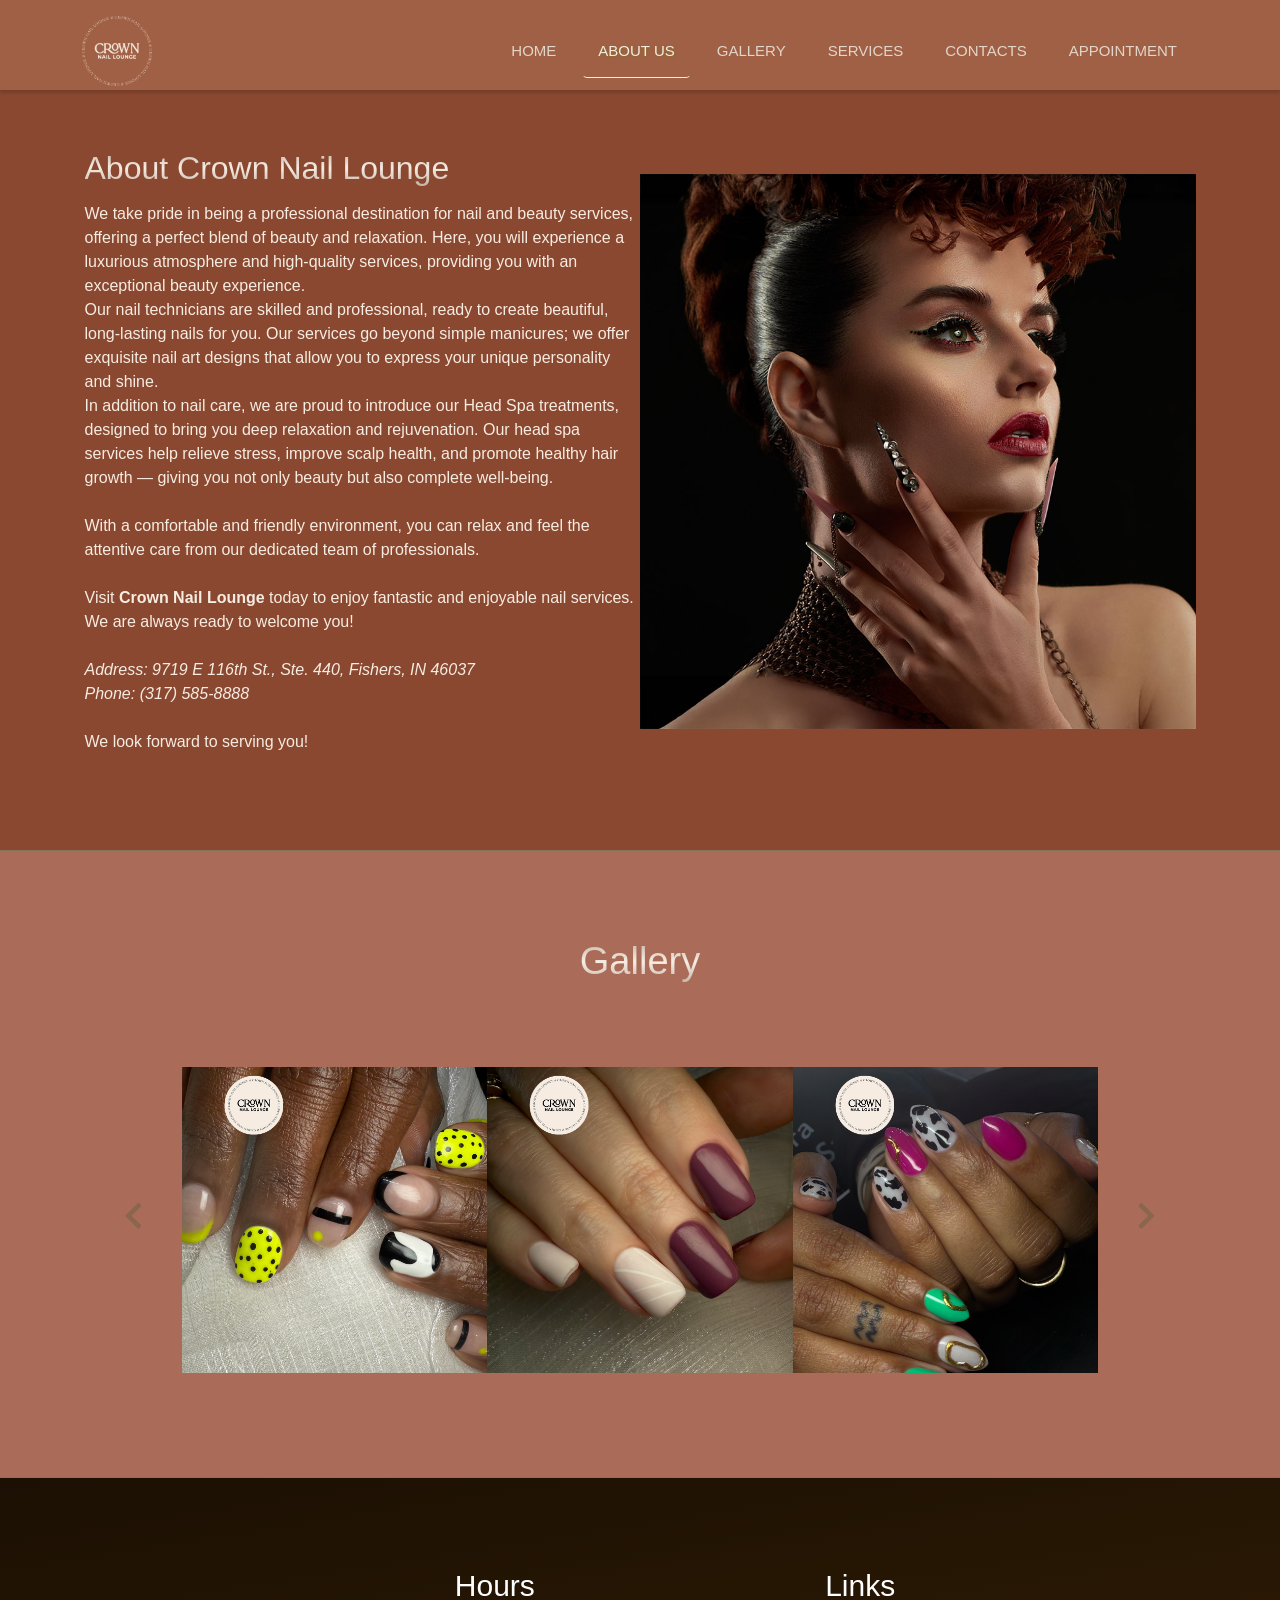
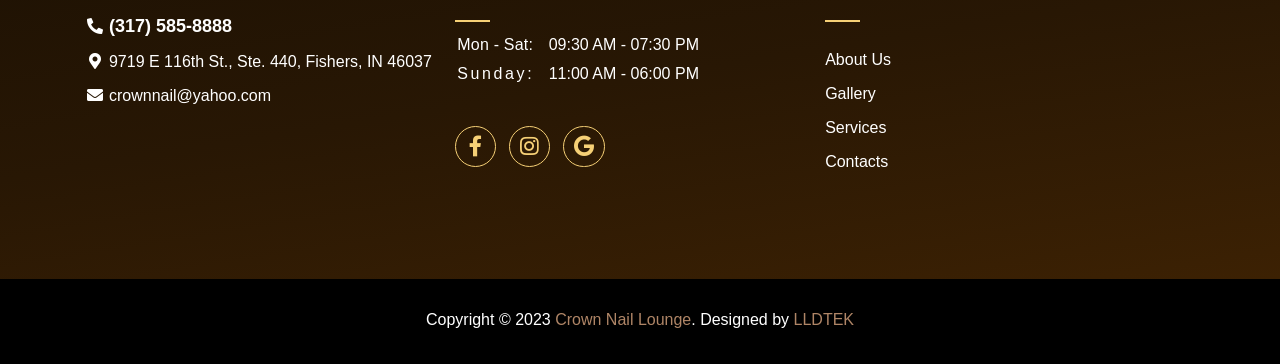
==== about.html @ 1645d9bb "A-01" ====
<!DOCTYPE html>
<html lang="en">

<head>
    <title>About Us | Crown Nail Lounge</title>
    <meta charset="utf-8">
    <meta name="viewport" content="width=device-width, initial-scale=1">

     <link rel="icon" href="images/avalon-nails-head-spa-favicon.svg">
    <link rel="shortcut icon" type="image/x-icon" href="images/avalon-nails-head-spa-favicon.svg">

    <link rel="stylesheet" href="css/bootstrap.min.css">
    
    <link rel="stylesheet" href="css/templatemo-black.css">
    <link rel="stylesheet" href="css/slider_fullbanner.css">
    
    

    <link rel="stylesheet" href="css/owl-carousel.css">
    <link rel="stylesheet" href="css/custom.css">

    <!-- Font  -->
    <link rel="stylesheet" href="css/font-roboto.css">
    <link rel="stylesheet" href="css/font-galada.css">

    <!-- Load fonts style after rendering the layout styles -->
    <link rel="stylesheet" href="css/fontawesome.min.css">
    
	<link rel="preconnect" href="https://fonts.googleapis.com">
	<link rel="preconnect" href="https://fonts.gstatic.com" crossorigin>
	<link href="https://fonts.googleapis.com/css2?family=Montserrat:wght@300;400;500;700&display=swap" rel="stylesheet">
	
	<!-- <link rel="stylesheet" th:href="@{${template + '/css/ninja-slider.css'}}"> -->
	
	<style>
		.navbar{
		    background: #a06045 !important;
		    display: inline-block;
		    vertical-align: middle;
		    content: "";
		    background-repeat: no-repeat;
		    background-position: center;
		    background-size: cover;
		    
		    /* box-shadow: none !important; */
		}
		/* .background-black{
			background-image: url(images/bg-black-02.jpg) !important;
		    background-repeat: repeat  !important;
		    background-position: center;
		    /* background-size: cover; */
		    /* border-top: 1px solid #333; */
		    /* padding: 100px 0; 
		} */
		.navbar.scroll {
		    /* background-image: url(images/menu-bar-bg.jpg) !important; */
		    background: linear-gradient(to right, #a06045, #a06045)  !important;
		    background-repeat: no-repeat  !important;
		    background-position: center;
		    background-size: cover;
		}
		/* .navbar.scroll a{
			color: #fff !important;
		} */
		.navbar.scroll #imgsrc{
		    background-image: url(images/crown-nail-lounge-logo.png) !important;
		    background-repeat: no-repeat;
		    background-position: center;
		    background-size: cover;
		  /*   width: 48px;
		    height: 54px; */
		}
		.navbar.scroll #imgsrc.active{
		    background-image: url(images/crown-nail-lounge-logo-active.png) !important;
		    background-repeat: no-repeat;
		    background-position: center;
		    background-size: cover;
		  /*   width: 48px;
		    height: 54px; */
		}
		/* .bg-foot.black {
		    background-image: url(images/bg-foot.jpg) !important;
		    vertical-align: middle;
		    content: "";
		    background-repeat: no-repeat;
		    background-position: center;
		    background-size: cover;
		} */
    </style>
</head>

<body>

    <!-- Google Tag Manager (noscript) -->
    <noscript><iframe src="https://www.googletagmanager.com/ns.html?id=GTM-MMQD2TTN"
    height="0" width="0" style="display:none;visibility:hidden"></iframe></noscript>
    <!-- End Google Tag Manager (noscript) -->

    <!-- <div th:insert="template27/header"></div> -->
    <nav class="navbar bar-two navbar-expand-lg navbar-light shadow fixed-top black height transparent" id="navigation-scroll">
	    <div class="container d-flex justify-content-between align-items-center py-2">
	
	        <a class="navbar-brand text-success logo h1 align-self-center logo-img" href="index.html">
	            <img style="height: 70px" id="imgsrc" class="active" src="images/crown-nail-lounge-logo.png">
	        </a>
	
	        <button class="navbar-toggler border-0" type="button" data-bs-toggle="collapse"
	            data-bs-target="#templatemo_main_nav" aria-controls="navbarSupportedContent" aria-expanded="false"
	            aria-label="Toggle navigation">
	            <!-- <span id="icon-menu" class="navbar-toggler-icon"></span> -->
	            <img id="icon-menu" class="navbar-toggler-icon"></img>
	        </button>
	
	        <div class="align-self-center collapse navbar-collapse d-lg-flex" id="templatemo_main_nav">
	            <ul class="nav navbar-nav ml-auto">
	                <li class="nav-item ">
	                    <a class="nav-link" href="index.html">Home</a>
	                </li>
	                <li class="nav-item active">
	                    <a class="nav-link" href="about.html">About Us</a>
	                </li>
	                <li class="nav-item">
	                    <a class="nav-link" href="gallery.html">Gallery</a>
	                </li>
	                <li class="nav-item">
	                    <a class="nav-link" href="services.html">Services</a>
	                </li>
	                <li class="nav-item">
	                    <a class="nav-link" href="contact.html">Contacts</a>
	                </li>
	                <li class="nav-item">
	                    <a class="nav-link" href="https://www.lldtek.org/salon/appt/U1U1Zk1USXdPRE09" target="_blank">Appointment</a>
	                </li>
	            </ul>
	        </div>
	
	    </div>
	</nav>

    <section class="bg-success py-5 mt-5">
        <div class="container">
            <div class="row align-items-center py-5">
                <div class="col-lg-6 col-md-6">
                    <h1 class="h11 about-title bolder">About <span>Crown Nail Lounge</span></h1>
                    <span class="text-justify">
					We take pride in being a professional destination for nail and beauty services, offering a perfect blend of beauty and relaxation. Here, you will experience a luxurious atmosphere and high-quality services, providing you with an exceptional beauty experience.
					<br>
					Our nail technicians are skilled and professional, ready to create beautiful, long-lasting nails for you. Our services go beyond simple manicures; we offer exquisite nail art designs that allow you to express your unique personality and shine.
					<br>	
					In addition to nail care, we are proud to introduce our Head Spa treatments, designed to bring you deep relaxation and rejuvenation. Our head spa services help relieve stress, improve scalp health, and promote healthy hair growth — giving you not only beauty but also complete well-being.
					<br><br>
					With a comfortable and friendly environment, you can relax and feel the attentive care from our dedicated team of professionals.
					<br><br>
					Visit <b>Crown Nail Lounge </b>today to enjoy fantastic and enjoyable nail services. We are always ready to welcome you!
					<br><br>
					<i>Address: 9719 E 116th St., Ste. 440, Fishers, IN 46037</i>
					<br>
					<i>Phone: (317) 585-8888</i>
					<br><br>
					We look forward to serving you!
				    </span>
                </div>

                <div class="col-lg-6 col-md-6 align-self-center">
                    <img class="w-100" src="images/avalon-nails-head-spa-about.jpg">
                </div>
            </div>
        </div>
    </section>
    <!-- Close Banner -->

    <!-- Start Section -->
    <!-- <section class="container py-5">
        <div class="row text-center pt-5 pb-3">
            <div class="col-lg-6 m-auto">
                <h1 class="h1">Our Services</h1>
                <img th:src="@{${template + '/images/' + folder + '/bg-floral-title.png'}}" alt="">
            </div>
        </div>
        <div class="row mt-5">

            <div class="col-md-4 col-lg-3">
                <div class="h-100 py-5 services-icon-wap ">
                    <div class="h1 text-success text-center"><i><img class="circle-img"
                                th:src="@{${template + '/images/' + folder + '/pearl-nails-spa-service-01.jpg'}}"></i></div>
                    <a class="link-services" href="services">
                        <h2 class="h5 mt-4 text-center">special spa pedicure packages</h2>
                    </a>
                </div>
            </div>

            <div class="col-md-4 col-lg-3">
                <div class="h-100 py-5 services-icon-wap ">
                    <div class="h1 text-success text-center"><i><img class="circle-img"
                                th:src="@{${template + '/images/' + folder + '/pearl-nails-spa-service-02.jpg'}}"></i></div>
                    <a class="link-services" href="services">
                        <h2 class="h5 mt-4 text-center">Manicures</h2>
                    </a>
                </div>
            </div>

            <div class="col-md-4 col-lg-3">
                <div class="h-100 py-5 services-icon-wap ">
                    <div class="h1 text-success text-center"><i><img class="circle-img"
                                th:src="@{${template + '/images/' + folder + '/pearl-nails-spa-service-03.jpg'}}"></i></div>
                    <a class="link-services" href="services">
                        <h2 class="h5 mt-4 text-center">Acrylic Nail</h2>
                    </a>
                </div>
            </div>

            <div class="col-md-4 col-lg-3">
                <div class="h-100 py-5 services-icon-wap ">
                    <div class="h1 text-success text-center"><i><img class="circle-img"
                                th:src="@{${template + '/images/' + folder + '/pearl-nails-spa-service-04.jpg'}}"></i></div>
                    <a class="link-services" href="services">
                        <h2 class="h5 mt-4 text-center">Additional Services</h2>
                    </a>
                </div>
            </div>
            <div class="col-md-4 col-lg-3">
                <div class="h-100 py-5 services-icon-wap ">
                    <div class="h1 text-success text-center"><i><img class="circle-img"
                                th:src="@{${template + '/images/' + folder + '/pearl-nails-spa-service-05.jpg'}}"></i></div>
                    <a class="link-services" href="services">
                        <h2 class="h5 mt-4 text-center">polish change</h2>
                    </a>
                </div>
            </div>
            <div class="col-md-4 col-lg-3">
                <div class="h-100 py-5 services-icon-wap ">
                    <div class="h1 text-success text-center"><i><img class="circle-img"
                                th:src="@{${template + '/images/' + folder + '/pearl-nails-spa-service-06.jpg'}}"></i></div>
                    <a class="link-services" href="services">
                        <h2 class="h5 mt-4 text-center">skin care</h2>
                    </a>
                </div>
            </div>
            <div class="col-md-4 col-lg-3">
                <div class="h-100 py-5 services-icon-wap ">
                    <div class="h1 text-success text-center"><i><img class="circle-img"
                                th:src="@{${template + '/images/' + folder + '/pearl-nails-spa-service-07.jpg'}}"></i></div>
                    <a class="link-services" href="services">
                        <h2 class="h5 mt-4 text-center">waxing</h2>
                    </a>
                </div>
            </div>
            <div class="col-md-4 col-lg-3">
                <div class="h-100 py-5 services-icon-wap ">
                    <div class="h1 text-success text-center"><i><img class="circle-img"
                                th:src="@{${template + '/images/' + folder + '/pearl-nails-spa-service-08.jpg'}}"></i></div>
                    <a class="link-services" href="services">
                        <h2 class="h5 mt-4 text-center">Eyelash Extentions</h2>
                    </a>
                </div>
            </div>

        </div>
    </section> -->
    <!-- End Section -->

    <!-- Start Brands -->
    <section class="bg-light py-5 gallery">
        <div class="container my-4">
            <div class="row text-center py-3">
                <div class="col-lg-12 m-auto">
                    <h1 class="h1">Gallery</h1>
                   <!-- <img th:class="${dataObj.info.others.theme == 'black' ? 'd-none':'d-block'}" th:src="@{${template + '/images/' + folder + '/bg-floral-title.png'}}" alt=""> -->
                </div>
                <div class="col-lg-12 m-auto tempaltemo-carousel mt-5">
                    <div class="row d-flex flex-row">
                        <!--Controls-->
                        <div class="col-1 align-self-center">
                            <a class="" href="#templatemo-slide-brand" role="button" data-bs-slide="prev">
                                <i class=" fas fa-chevron-left"></i>
                            </a>
                        </div>
                        <!--End Controls-->

                        <!--Carousel Wrapper-->
                        <div class="col">
                            <div class="carousel slide carousel-multi-item pt-2 pt-md-0" id="templatemo-slide-brand"
                                data-bs-ride="carousel">
                                <!--Slides-->
                                <div class="carousel-inner product-links-wap" role="listbox">

                                    <!--First slide-->
                                    <div class="carousel-item active" >
                                        <div class="row">
                                            <div class="col-12 col-md-4" >
                                                <a  href="#"><img class="img-fluid py-3"
                                                        src="images/crown-nail-lounge-gallery-01.png"
                                                        alt="Crown Nail Lounge"></a>
                                            </div>
                                            <div class="col-12 col-md-4" >
                                                <a  href="#"><img class="img-fluid py-3"
                                                        src="images/crown-nail-lounge-gallery-02.png"
                                                        alt="Crown Nail Lounge"></a>
                                            </div>
                                            <div class="col-12 col-md-4" >
                                                <a  href="#"><img class="img-fluid py-3"
                                                        src="images/crown-nail-lounge-gallery-03.png"
                                                        alt="Crown Nail Lounge"></a>
                                            </div>
                                            <div class="col-12 col-md-4" >
                                                
                                            </div>
                                            <div class="col-12 col-md-4" >
                                                
                                            </div>
                                            <div class="col-12 col-md-4" >
                                                
                                            </div>
                                            <div class="col-12 col-md-4" >
                                                
                                            </div>
                                            <div class="col-12 col-md-4" >
                                                
                                            </div>
                                            <div class="col-12 col-md-4" >
                                                
                                            </div>
                                        </div>
                                    </div>
                                    <!--End First slide-->

                                    <!--Second slide-->
                                    <div class="carousel-item">
                                        <div class="row">
                                            <div class="col-12 col-md-4" >
                                                
                                            </div>
                                            <div class="col-12 col-md-4" >
                                                
                                            </div>
                                            <div class="col-12 col-md-4" >
                                                
                                            </div>
                                            <div class="col-12 col-md-4" >
                                                <a  href="#"><img class="img-fluid py-3"
                                                        src="images/crown-nail-lounge-gallery-04.png"
                                                        alt="Crown Nail Lounge"></a>
                                            </div>
                                            <div class="col-12 col-md-4" >
                                                <a  href="#"><img class="img-fluid py-3"
                                                        src="images/crown-nail-lounge-gallery-05.png"
                                                        alt="Crown Nail Lounge"></a>
                                            </div>
                                            <div class="col-12 col-md-4" >
                                                <a  href="#"><img class="img-fluid py-3"
                                                        src="images/crown-nail-lounge-gallery-06.png"
                                                        alt="Crown Nail Lounge"></a>
                                            </div>
                                            <div class="col-12 col-md-4" >
                                                
                                            </div>
                                            <div class="col-12 col-md-4" >
                                                
                                            </div>
                                            <div class="col-12 col-md-4" >
                                                
                                            </div>
                                            
                                        </div>
                                    </div>
                                    <!--End Second slide-->

                                    <!--Third slide-->
                                    <div class="carousel-item">
                                        <div class="row">
                                            <div class="col-12 col-md-4" >
                                                
                                            </div>
                                            <div class="col-12 col-md-4" >
                                                
                                            </div>
                                            <div class="col-12 col-md-4" >
                                                
                                            </div>
                                            <div class="col-12 col-md-4" >
                                                
                                            </div>
                                            <div class="col-12 col-md-4" >
                                                
                                            </div>
                                            <div class="col-12 col-md-4" >
                                                
                                            </div>
                                            <div class="col-12 col-md-4" >
                                                <a  href="#"><img class="img-fluid  py-3"
                                                        src="images/crown-nail-lounge-gallery-07.png"
                                                        alt="Crown Nail Lounge"></a>
                                            </div>
                                            <div class="col-12 col-md-4" >
                                                <a  href="#"><img class="img-fluid  py-3"
                                                        src="images/crown-nail-lounge-gallery-08.png"
                                                        alt="Crown Nail Lounge"></a>
                                            </div>
                                            <div class="col-12 col-md-4" >
                                                <a  href="#"><img class="img-fluid  py-3"
                                                        src="images/crown-nail-lounge-gallery-09.png"
                                                        alt="Crown Nail Lounge"></a>
                                            </div>
                                            
                                        </div>
                                    </div>
                                    <!--End Third slide-->

                                </div>
                                <!--End Slides-->
                            </div>
                        </div>
                        <!--End Carousel Wrapper-->

                        <!--Controls-->
                        <div class="col-1 align-self-center">
                            <a class="" href="#templatemo-slide-brand" role="button" data-bs-slide="next">
                                <i class=" fas fa-chevron-right"></i>
                            </a>
                        </div>
                        <!--End Controls-->
                    </div>
                </div>
            </div>
        </div>
    </section>
    <!--End Brands-->


    <!-- <div th:insert="template27/footer"></div> -->
    <footer class="bg-foot background-black w-100 padding-section px-0" id="tempaltemo_footer">
	    <div class="container">
	        <div class="row padding-footer pt-0 pb-3">
	
	            <div class="col-md-12 col-lg-4">
	                <img style="height: 70px" src="images/Topcoat-nail-bar-logo-foot.png" alt="">
	                <ul class="list-unstyled text-light footer-link-list mt-3">
	                    <li>
	                        <i class="fa fa-phone-alt fa-fw"></i>
	                        <a class="text-decoration-none phone-big" href="tel:+1(317) 585-8888">(317) 585-8888</a>
	                    </li>    
			    <li>
	                        <i class="fas fa-map-marker-alt fa-fw"></i>
	                        <a class="text-decoration-none">9719 E 116th St., Ste. 440, Fishers, IN 46037</a>
	                    </li>
	                    
	                    
	                    
	                    <li>
	                        <i class="fa fa-envelope fa-fw"></i>
	                        <a class="text-decoration-none"
	                            href="mailto:crownnail@yahoo.com">crownnail@yahoo.com</a>
	                    </li>
	                </ul>
	            </div>
	
	            <div class="col-md-6 col-lg-4 mt-3 mt-md-4 mt-lg-0">
	                <h2 class="h2 text-light pb-3 border-light-menu bolder">Hours</h2>
	                <ul class="list-unstyled text-light footer-link-list mt-3">
	                	<div class="row">
	                		<div class="col-4 col-xl-3">
	                			<span class="text-white" style="letter-spacing: 0.2px;">Mon - Sat:</span>
	                		</div>
	                		<div class="col-8 text-left">
	                			<span class="text-white">09:30 AM - 07:30 PM</span>
	                		</div>
	                	</div>
	                	<div class="row">
	                		<div class="col-4 col-xl-3">
	                			<span class="text-white" style="letter-spacing: 2.6px;">Sunday:</span>
	                		</div>
	                		<div class="col-8 text-left">
	                			<span class="text-white">11:00 AM - 06:00 PM</span>
	                		</div>
	                	</div>
	                    <!-- <li><a class="text-decoration-none" href="#" th:text="${dataObj.info.salon.time_1}"></a></li>
	                    <li><a class="text-decoration-none" href="#" th:text="${dataObj.info.salon.time_2}"></a></li> -->
	                    <!-- <li th:if="${dataObj.info.salon.time_3 != null}"><a class="text-decoration-none" href="#" th:text="${dataObj.info.salon.time_3}"></a></li> -->
	                </ul>
<br>
	                <ul class="list-inline text-left footer-icons">
	                    <li class="list-inline-item border border-light rounded-circle text-center">
	                        <a class="text-light text-decoration-none" target="_blank"
	                            href="https://www.facebook.com/CrownNailLounge46037" data-facebook><i
	                                class="fab fa-facebook-f fa-lg fa-fw"></i></a>
	                    </li>
	                    <li class="list-inline-item border border-light rounded-circle text-center">
	                        <a class="text-light text-decoration-none" target="_blank"
	                            href="https://www.instagram.com/crownnaillounge" data-instagram><i
	                                class="fab fa-instagram fa-lg fa-fw"></i></a>
	                    </li>
	                    <li class="list-inline-item border border-light rounded-circle text-center">
	                        <a class="text-light text-decoration-none" target="_blank"
	                            href="https://maps.app.goo.gl/vAEaGmsFdH1QiJdP8" data-google><i
	                                class="fab fa-google fa-lg fa-fw"></i></a>
	                    </li>
	                </ul>
	            </div>
	
	            <div class="col-md-6 col-lg-4 mt-3 mt-md-4 mt-lg-0">
	                <h2 class="h2 text-light pb-3 border-light-menu bolder">Links</h2>
	                <ul class="list-unstyled text-light footer-link-list mt-3 mb-0">
	                    <li><a class="text-decoration-none" target=_blank href="about.html">About Us</a></li>
	                    <li><a class="text-decoration-none" target=_blank href="gallery.html">Gallery</a></li>
	                    <li><a class="text-decoration-none" target=_blank href="services.html">Services</a></li>
	                    <li><a class="text-decoration-none" target=_blank href="contact.html">Contacts</a></li>
	                </ul>
	            </div>
	        </div>
	    </div>
	</footer>
	
	<div class="container-fluid bottom-footer px-0">
		<div class="w-100 bg-black py-3">
			<div class="container">
				<div class="row pt-2">
					<div class="col-12">
						<p class="text-center text-light">
							Copyright &copy; 2023 <a href="index.html"
								class="text-color d-lg-inline-block">Crown Nail Lounge</a>. Designed by <a
								class="text-color" rel="sponsored" href="https://www.lldtek.org/"
								target="_blank">LLDTEK</a>
						</p>
					</div>
				</div>
			</div>
		</div>
	</div>

    <!-- Start Script -->
    <script src="js/jquery-3.6.min.js"></script>
    <!-- <script th:src="@{${template + '/js/jquery-migrate-1.2.1.min.js'}}"></script> -->
    <script src="js/bootstrap.bundle.min.js"></script>
    <script src="js/templatemo.js"></script>
    <script src="js/custom.js"></script>
    <!-- End Script -->

    <script type="text/javascript">
    
        $(window).scroll(function () {

            var a = 20;
            var pos = $(window).scrollTop();
            if (pos > a) {
                $("#navigation-scroll").css({
                    top: '0'
                });
                $("#navigation-scroll").addClass("scroll");
                $("#imgsrc").addClass("active");
                $("#imgsrc").attr('src', "images/crown-nail-lounge-logo-active.png"); 
                $("#icon-menu").attr('src', "images/menu.svg");
            }
            else {
                $("#navigation-scroll").css({
                    top: '0'
                })
               $("#navigation-scroll").removeClass("scroll");
                $("#imgsrc").removeClass("active");
                $("#imgsrc").attr('src', "images/crown-nail-lounge-logo.png");  
                $("#icon-menu").attr('src', "images/menu.svg");
            }
        });
    </script>

    <script type="text/javascript">
        $(document).ready(function () {
        	
        	$("#icon-menu").attr('src', "images/menu.svg");
        	
        	
            $('.nav').on('click', 'li', function () {
                $('.nav li').removeClass('active');
                $(this).addClass('active');
            });
        });
    </script>

</body>

</html>
---- css/templatemo-black.css ----
/*

TemplateMo 559 Zay Shop

https://templatemo.com/tm-559-zay-shop

---------------------------------------------
Table of contents
------------------------------------------------
1. Typography
2. General
3. Nav
4. Hero Carousel
5. Accordion
6. Shop
7. Product
8. Carousel Hero
9. Carousel Brand
10. Services
11. Contact map
12. Footer
13. Small devices (landscape phones, 576px and up)
14. Medium devices (tablets, 768px and up)
15. Large devices (desktops, 992px and up)
16. Extra large devices (large desktops, 1200px and up)
--------------------------------------------- */

/* Typography */
body, ul, li, p, a, label, input, div {
    font-family: sans-serif;  
    font-size: 18px !important;
    font-weight: 300 !important;
}
.border-bottom-light{
	border-bottom: 1px solid #f9f9f9;
}
.navbar-light .navbar-toggler-icon{
	background-image: none;
}
.height{
	height: 70px !important;
}
.bold{
	font-weight: bold !important;
}
.navbar{
	/* height: 60px !important; */
}
.navbar-brand{
	padding: 0  !important;
	/* height: 50px !important; */
}
.title-small.bold div{
	font-weight: bold !important;
}
.title-small.bold .description{
	font-weight: normal !important;
	font-style: italic  !important;
	color: #777;
	font-size: 14px !important;
}
.h1 {
   font-family: sans-serif;
    font-size: 48px !important;
    font-weight: 200 !important;
    background: linear-gradient(0deg, #c1b0a4, #f6ece2, #c1b0a4);
	-webkit-background-clip: text;
	-webkit-text-fill-color: transparent;
	background-clip: text;
	text-fill-color: transparent;
}
.h11 {
   font-family: sans-serif;
    font-size: 38px !important;
    font-weight: 200 !important;
    background: linear-gradient(0deg, #c1b0a4, #f6ece2, #c1b0a4);
	-webkit-background-clip: text;
	-webkit-text-fill-color: transparent;
	background-clip: text;
	text-fill-color: transparent;
}

.h2, h2 {
   font-family: sans-serif;
    font-size: 30px !important;
    font-weight: 300;
}

.h3 {
    font-family: sans-serif;
    font-size: 22px !important;
}
.navbar-toggler:focus{
    box-shadow: none;
}
.navbar-toggler-icon{
    color: #ffffff;
    background: transparent;
}
/* General */
.logo {
    font-weight: 500 !important;
    /* margin-top: -20px !important; */
}
.btn:focus{
    outline: none;
}
.text-warning {
    color: #ede861 !important;
}

.text-muted {
    color: #bcbcbc !important;
}

.text-success {
    /* color: #8a664e !important; */
    background: linear-gradient(270deg, #AF6C07 0%, #DBA12F 9.38%, #EFBA6C 23.96%, #FFE1A6 44.98%, #E8B261 63.73%, #D1933A 82.01%, #CB9A50 100%);
	-webkit-background-clip: text;
	-webkit-text-fill-color: transparent;
	background-clip: text;
	text-fill-color: transparent;
}

footer .text-light {
    color: #fff !important;
}
.text-light {
    color: #fff !important;
}

.bg-dark {
    background-color: #8a664e !important
}
.bg-foot {
   background:linear-gradient(171deg,#1b1003, #281704, #3c2103) !important;
}

.bg-light {
    background: #aa6c59 !important;
    border-top: solid 1px #887358;
    border-bottom: solid 1px #887358;
}


.bg-black {
    background-color: #1d242d !important;
}

.bg-success {
    background-color: #fff !important;
}

.btn-success {
    background-color: #b49276 !important;
    border-color: #b49276 !important;
}

.pagination .page-link:hover {
    color: #000;
}

.pagination .page-link:hover, .pagination .page-link.active {
    background-color: #8e664d;
    color: #fff;
}
.about-title{
    color: #8a664e;
    margin-bottom: 15px;
}
.gallery .fa-chevron-left, .gallery .fa-chevron-right{
    color: #8a664e;
    font-size: 30px;
}
.gallery .fa-chevron-left:hover, .gallery .fa-chevron-right:hover{
    color: #704629;
}
.shadow {
    box-shadow: 0 .2rem 0.2rem rgba(0,0,0,.15)!important;
}
.no-border{
    border: none;
}
.title-about{
    color: #8a664e

}

.fixed-top{
    top: 40px;
}

#templatemo_nav_top{
    z-index: 0;
}
#navigation-scroll{
    z-index: 10;
}
/* Nav */
#templatemo_nav_top {
    min-height: 40px;
}

#templatemo_nav_top * {
    font-size: .9em !important;
}

#templatemo_main_nav a {
    color: #ffffff;
}

#templatemo_main_nav a:hover {
    color: #69bb7e;
}

#templatemo_main_nav .navbar .nav-icon {
    margin-right: 20px;
}

/* Hero Carousel */
#template-mo-zay-hero-carousel {
    /*background: #efefef !important;*/
    margin-top: 40px;
}

/* Accordion */
.templatemo-accordion a {
    color: #000;
}

.templatemo-accordion a:hover {
    color: #333d4a;
}

/* Shop */
.shop-top-menu a:hover {
    color: #69bb7e !important;
}

/* Product */
.product-wap {
    /*box-shadow: 0px 5px 10px 0px rgba(0, 0, 0, 0.10);*/
}

.product-wap .product-color-dot.color-dot-red {
    background: #f71515;
}

.product-wap .product-color-dot.color-dot-blue {
    background: #6db4fe;
}

.product-wap .product-color-dot.color-dot-black {
    background: #000000;
}

.product-wap .product-color-dot.color-dot-light {
    background: #e0e0e0;
}

.product-wap .product-color-dot.color-dot-green {
    background: #0bff7e;
}

.card.product-wap .card .product-overlay {
    background: rgba(45, 45, 45, .5);
    visibility: hidden;
    opacity: 0;
    transition: .3s;
}

.card.product-wap:hover .card .product-overlay {
    visibility: visible;
    opacity: 1;
}

.card.product-wap a {
    color: #000;
}

#carousel-related-product .slick-slide:focus {
    outline: none !important;
}

#carousel-related-product .slick-dots li button:before {
    font-size: 15px;
    margin-top: 20px;
}

/* Brand */
.brand-img {
    filter: grayscale(100%);
    opacity: 0.5;
    transition: .5s;
}

.brand-img:hover {
    filter: grayscale(0%);
    opacity: 1;
}

/* Carousel Hero */
/* Hero Carousel */
#template-mo-zay-hero-carousel {
    background: linear-gradient(270deg, #000000 0%, #333333 9.91%, #000000 32.86%);
    background-size: cover;
    background-position: center;
}

#template-mo-zay-hero-carousel .carousel-indicators li {
    margin-top: -30px;
    background-color: #47423E;
}

#template-mo-zay-hero-carousel .carousel-control-next i,
#template-mo-zay-hero-carousel .carousel-control-prev i {
    color: #f5d091 !important;
    font-size: 2.8em !important;
}

/* Carousel Brand */
.tempaltemo-carousel .h1 {
    font-size: .5em !important;
    color: #000 !important;
}

/* Services */
.services-icon-wap {
    transition: .3s;
}

.services-icon-wap:hover, .services-icon-wap:hover i {
    color: #fff;
}

.services-icon-wap:hover .h5 {
    color: #c69471;
}

/* Contact map */
.leaflet-control a, .leaflet-control {
    font-size: 10px !important;
}

.form-control {
    border: 1px solid #e8e8e8;
}

/* Footer */
#tempaltemo_footer a {
    color: #fff;
}

#tempaltemo_footer a:hover {
    color: #dfbd9d;
}

#tempaltemo_footer ul.footer-link-list li {
    padding-top: 10px;
}

#tempaltemo_footer ul.footer-icons li {
    width: 2.6em;
    height: 2.6em;
    line-height: 2.6em;
}

#tempaltemo_footer ul.footer-icons li:hover {
    background-color: #dfbd9d;
    transition: .5s;
}

#tempaltemo_footer ul.footer-icons li:hover i {
    color: #ffffff;
    transition: .5s;
}

#tempaltemo_footer .border-light {
    border-color: #2d343f !important;
}


/*
// Extra small devices (portrait phones, less than 576px)
// No media query since this is the default in Bootstrap
*/
/* Small devices (landscape phones, 576px and up)*/
.product-wap .h3, .product-wap li, .product-wap i, .product-wap p {
    font-size: 12px !important;
}

.product-wap .product-color-dot {
    width: 6px;
    height: 6px;
}
.carousel-inner .img-fluid{
    border-bottom-left-radius: 20px 20px;
    border-top-right-radius: 20px 20px;
}
.link-services{
    text-decoration: none;
}

@media (min-width: 576px) {
    .tempaltemo-carousel .h1 {
        font-size: 30px !important;
    }

}

/*// Medium devices (tablets, 768px and up)*/
@media (min-width: 768px) {
    /*#templatemo_main_nav .navbar-nav {max-width: 450px;}*/
    .border-right {
        border-right: 1px solid #dee2e6 !important;
    }
    .gallery .img-fluid{
        border-bottom-left-radius: 20px 20px;
        border-top-right-radius: 20px 20px;
    }
}

/* Large devices (desktops, 992px and up)*/
@media (min-width: 992px) {
    #navigation-scroll{
        /* top: 40px; */
    }
    #templatemo_main_nav .navbar-nav {
        max-width: 625px;
    }

    #template-mo-zay-hero-carousel .carousel-item {
        min-height: 30rem !important;
    }

    .product-wap .h3, .product-wap li, .product-wap i, .product-wap p {
        font-size: 18px !important;
    }

    .product-wap .product-color-dot {
        width: 12px;
        height: 12px;
    }
    .navbar-expand-lg .navbar-nav .nav-link {
        padding-right: 1rem;
        padding-left: 1rem;
    }
    .gallery .img-fluid{
        border-bottom-left-radius: 50px 50px;
        border-top-right-radius: 50px 50px;
    }
}

/* Extra large devices (large desktops, 1200px and up)*/
@media (min-width: 1200px) {
    h1 b {
        font-size: 60px;
    }
    /* .py-5{
        padding-top: 5rem !important;
        padding-bottom: 5rem !important;
    } */
}

.navbar {
    background: linear-gradient(270deg, #272727 0%, #747474 9.91%, #272727 32.86%);
}

.rounded-circle a {
    color: #fff  !important;
}

#tempaltemo_footer a.text-color {
    color: #dfbd9d;
    text-decoration: none;
}

#tempaltemo_footer a.text-color:hover {
    color: #fff;
}

.text-light.border-light-menu {
    border-bottom: 1px solid #9b8162;
    width: 75%;
}

.mr-auto, .mx-auto {
    margin-right: auto !important;
}

.ml-auto {
    margin-left: auto !important;
}

/* Nav */
#templatemo_nav_top {
    min-height: 40px;
}

#templatemo_nav_top * {
    font-size: .9rem !important;
}

#templatemo_nav_top a:hover {
    color: #e2aa84 !important;
}

#templatemo_main_nav a {
    color: #fff;
    font-weight: 400 !important;
}

#templatemo_main_nav a:hover {
    color: #b36c00;
    text-decoration: underline;
}

.margin-top{
    margin-top: 6rem !important;
}
#templatemo_main_nav .navbar .nav-icon {
    margin-right: 20px;
}
ul li a.active {
    background: red;
}

.navbar-light .navbar-nav .nav-link.active {
    color: #fff !important;
}

.padding-footer {
    padding: 40px 0;
}

#tempaltemo_footer .border-light {
    border-color: #fff  !important;
}

.padding-container {
    padding: 60px 0;
}
.text-justify{
    text-align: justify;
}

/*******************************/
/********* Pricing CSS *********/
/*******************************/
.discount {
    position: relative;
    width: 100%;
    padding: 90px 0;
    background: url('../images/Village-nail-bar-background.jpg');
    background-attachment: fixed;
    background-position: center;
    background-repeat: no-repeat;
    background-size: cover;
}

.discount .container {
    max-width: 750px;
    text-align: center;
}

.discount .section-header {
    margin-bottom: 20px;
}

.discount .section-header p {
    color: #fff;
    background: transparent;
}

.discount .section-header p::after {
    display: none;
}

.discount .section-header h2 span {
    color: #dfbd9d;
    font-size: 50px;
}

.discount .discount-text p {
    color: #454545;
}

.discount .discount-text .btn,
.about .about-text .btn {
    margin-top: 10px;
    padding: 12px 20px;
    font-size: 16px;
    font-weight: 700 !important;
    color: white;
    background: #b49276;
    transition: .3s;
    border-radius: 8px;
    border: 1px solid #dcb296;
    text-transform: uppercase;
}

.btn-book-banner {
    margin-top: 10px;
    padding: 12px 20px;
    font-size: 15px;
    font-weight: 600;
    letter-spacing: 1px;
    color: white;
    background: #d86056;
    transition: .3s;
    border-radius: 8px;
}

.discount .discount-text .btn:hover,
.discount .discount-text .btn:focus {
    outline: none;
    color: #fff;
    background: #8a664e;
    border: 1px solid #8a664e;
}

.color-white {
    color: #fff !important;
}

.discount .discount-text .btn,
.about .btn {
    margin-top: 10px;
    padding: 12px 20px;
    font-size: 16px;
    font-weight: 500 !important;
    color: #000;
    transition: .3s;
    border: 1px solid #8a664e;
    text-transform: uppercase;
    
    background: linear-gradient(270deg, #AF6C07 0%, #DBA12F 9.38%, #EFBA6C 23.96%, #FFE1A6 44.98%, #E8B261 63.73%, #D1933A 82.01%, #CB9A50 100%);
	border-radius: 10px;
}

.about .btn:hover {
    background: linear-gradient(-270deg, #AF6C07 0%, #DBA12F 9.38%, #EFBA6C 23.96%, #FFE1A6 44.98%, #E8B261 63.73%, #D1933A 82.01%, #CB9A50 100%);
}

.btn-book-banner {
    margin-top: 10px;
    padding: 12px 20px;
    font-size: 15px;
    font-weight: 600;
    letter-spacing: 1px;
    color: white;
    background: #d86056;
    transition: .3s;
    border-radius: 8px;
}

.btn:focus {
    outline: none;
    box-shadow: none;
}

/*specialties*/

/*******************************/
/*********** Team CSS **********/
/*******************************/
.team {
    position: relative;
    width: 100%;
    padding: 45px 0 15px 0;
}

 .team-item {
    position: relative;
    margin-bottom: 30px;
    padding: 10px;
    background: #ffffff;
    border: 1px solid rgba(0, 0, 0, .07);
}

.team-img {
    position: relative;
    overflow: hidden;
}

 .team-img img {
    position: relative;
    width: 100%;
}

 .team-social {
    position: absolute;
    width: 100%;
    height: 100%;
    top: 0;
    left: 0;
    display: flex;
    align-items: center;
    justify-content: center;
    transition: .5s;
}

 .team-social a {
    position: relative;
    margin: 0 3px;
    margin-top: 100px;
    width: 40px;
    height: 40px;
    display: flex;
    align-items: center;
    justify-content: center;
    border-radius: 40px;
    font-size: 16px;
    color: #fff;
    background: #b49276;
    opacity: 0;
}

 .team-social a.btn-success:hover {
    background: #8a664e !important;
}


 .team-item:hover .team-social {
    background: rgba(45, 45, 45, .5);
}

 .team-item:hover .team-social a:first-child {
    opacity: 1;
    margin-top: 0;
    transition: .3s 0s;
}

 .team-item:hover .team-social a:nth-child(2) {
    opacity: 1;
    margin-top: 0;
    transition: .3s .1s;
}

.team-item:hover .team-social a:nth-child(3) {
    opacity: 1;
    margin-top: 0;
    transition: .3s .2s;
}

 .team-item:hover .team-social a:nth-child(4) {
    opacity: 1;
    margin-top: 0;
    transition: .3s .3s;
}

.team-text {
    position: relative;
    padding: 25px 15px 10px 15px;
    text-align: center;
    background: #ffffff;
}

 .team-text h2 {
    font-size: 18px;
    font-weight: 600;
}

 .team-text p {
    margin: 0;
}

@media (max-width: 768px){
    .fixed-top {
        top: 0 !important;
    }
    .navbar, .navbar .container{
    	/* background: #000 !important; */
    }
    .navbar.scroll .container{
    	/* background: transparent !important; */
    }
    .navbar.scroll .show{
    	 /* background: #3c3c3c !important; */
    }
    .navbar.scroll .show a{
    	/* color: #fff !important;*/
    } 
    .navbar.scroll .show a.nav-link{
    	padding-left: 1rem;
    }
    .collapse{
    	margin-top: 20px;
    }
}

/*Menu service*/
.border-right-img {
    border-right: 1px solid rgba(255,255,255,0.1);
}
.logo-img {
    max-width: 100%;
    margin: 0;
}
@media (min-width: 768px) {
    .title-big {
        padding: 0 0 10px 0;
        font-size: 25px;
        border-bottom: 2px solid #dee2e6 !important;
    }
    .carousel-inner .img-fluid{
        border-bottom-left-radius: 50px 50px;
        border-top-right-radius: 50px 50px;
    }
}
.line-dash {
    border: 1px solid rgba(255,255,255,0.05);
    height: 0.5px;
    width: 100%;
    margin: 40px 0;
}
.title-group {
    font-size: 17px;
    font-weight: 600;
    color: #222;
}
.title-small div{
    text-transform: capitalize;
    font-weight: 400 !important;
    color: #333;
    font-size: 16px;
}
.title-big {
    font-size: 32px !important;
    color: #8a664e;
    font-weight: 400 !important;
    padding: 0 0 10px 12px;
    letter-spacing: 1px;
    text-transform: capitalize;
    width: auto;
   font-family: sans-serif;
}
.title-big.text-right {
	text-align: right;
}	
.description{
	color: #5e422f; 
	text-align: justify;
	padding-top: 0.5rem;
}
hr{
	margin: 2rem 0 !important;
}
.note{
    font-size: 14px !important;
    font-style: italic;
    text-transform: capitalize;
    color: #777;
    margin-bottom: 0 ;
}
.color-price{
    font-weight: 500 !important;
}
.color-note{
    color: #8a664e;
    font-weight: 400 !important;
}

.circle-img{
    border-radius: 100%;
}
h2.h5{
    text-transform: capitalize;
    color: #777;
}
---- css/slider_fullbanner.css ----
/*

TemplateMo 559 Zay Shop

https://templatemo.com/tm-559-zay-shop

---------------------------------------------
Table of contents
------------------------------------------------
1. Typography
2. General
3. Nav
4. Hero Carousel
5. Accordion
6. Shop
7. Product
8. Carousel Hero
9. Carousel Brand
10. Services
11. Contact map
12. Footer
13. Small devices (landscape phones, 576px and up)
14. Medium devices (tablets, 768px and up)
15. Large devices (desktops, 992px and up)
16. Extra large devices (large desktops, 1200px and up)
--------------------------------------------- */

body {
    margin: 0;
    font-family: sans-serif;
    font-size: 1rem;
    font-weight: 400;
    line-height: 1.5;
    color: #f6ece2;
    background-color: #8b4830;
    -webkit-text-size-adjust: 100%;
    -webkit-tap-highlight-color: transparent;
}

.pr-0{
	padding-right: 0 !important;
}
.pl-0{
	padding-left: 0 !important;
}
.phone-big{
	font-size: 18px !important;
	font-weight: bold !important;
}
.bottom-footer a{
	color:  #af8566;
	text-decoration: none;
}
.bottom-footer a:hover{
	color:  #fff;
}
.bottom-footer{
	background: #000;
}
.padding-section{
	padding: 80px 15px !important;
}
.bolder{
	font-weight: 500 !important;
}
.text-gold.bolder, h1.bolder, .title-small div.bolder{
	font-weight: 500 !important;
}
/* .scroll .logo-img {
    margin-top: -16px !important;
} */
.small-title {
	font-size: 20px;	
}	
.line2 {
    margin: 0px auto;
    width: 200px;
    height: 17px;
    margin-bottom: 20px;
}
.padding-left{
	padding-left: 40px;
}
.text-gold{
	font-family: sans-serif;
    font-size: 36px !important;
    font-weight: 200 !important;
    background: linear-gradient(0deg, #7f5f00, #ffde91, #ce8d27);
    -webkit-background-clip: text;
    -webkit-text-fill-color: transparent;
    background-clip: text;
    text-fill-color: transparent;
}
.about-social-menu li a i{
    color: #fff;
    font-size: 14px;
}

.social-about a i{
    color: #f6d076;
     font-size: 22px;
}

.social-about .border-light a i{
     color: #f6d076;
     font-size: 22px;
     padding: 5px 0;
}

b, strong {
    font-weight: 700;
}

.social-about a:hover i {
    color: #fff;
}
/* 
.social-about ul.footer-link-list li {
    padding-top: 10px;
}

.social-about ul.footer-icons li {
    width: 2.6em;
    height: 2.6em;
    line-height: 2.6em;
}

.social-about ul.footer-icons li:hover {
    background-color: #f6d076;
    transition: .5s;
    border-color: #af8566 !important;
}

.social-about ul.footer-icons li:hover i {
    color: #ffffff;
    transition: .5s;
} */

.social-about .border-light{
    border-color: #f6d076 !important;
    padding: 10px;
    width: 50px;
    height: 50px;
}

.social-about .border-light:hover{
    border-color: #fff !important;
    padding: 10px;
    width: 50px;
    height: 50px;
    color: #fff;
}

.big-title{
	text-transform: uppercase;
}
.about .btn-black-border {
    color: #fff !important;
    border: 2px solid !important;
    border-image-slice: 2 !important;
    border-width: 2px !important;
    border-image-source: linear-gradient(to left, #5a3a14, #b37e2b, #f6d076, #b37e2b, #5a3a14) !important;
    padding: 15px !important;
    margin-top: 30px !important;
    width: 200px !important;
    background: transparent !important; 
}
.about .btn-black-border:hover {
    color: #b1886b !important;
    border: 2px solid !important;
    border-image-slice: 2 !important;
    border-width: 2px !important;
    border-image-source: linear-gradient(to bottom, #5a3a14, #b37e2b, #f6d076, #b37e2b, #5a3a14) !important;
    padding: 15px !important;
    margin-top: 30px !important;
    width: 200px !important;
    background: transparent !important; 
}

/* Service */
/* Modal */
.modal{
	z-index: 9999;
}

.modal-header {
    display: flex;
    flex-shrink: 0;
    align-items: center;
    justify-content: space-between;
    background: linear-gradient(240deg, #775b46, #281908);
	color: #f6d076;
    padding: 1rem 1rem;
    border-bottom: 1px solid #3a2816;
    border-top-left-radius: calc(.3rem - 1px);
    border-top-right-radius: calc(.3rem - 1px);
}

.modal-body {
    padding: 0;
}
.modal-footer{
	border-top: 0;
	background: linear-gradient(155deg, #775b46, #281908);
}

.btn-secondary {
    color: #000000;
    background: linear-gradient(297deg, #ad7b28, #ffde91, #ce8d27);
    border-color: #e0bc4d;
}

.btn-secondary:hover {
    color: #000000;
    background: linear-gradient(-297deg, #7f5f00, #ffde91, #7f5f00);
    border-color: #7f5f00;
}

.service .btn-black-border {
    color: #fff !important;
    border: 2px solid !important;
    border-image-slice: 2 !important;
    border-width: 2px !important;
    border-image-source: linear-gradient(to left, #5a3a14, #b37e2b, #f6d076, #b37e2b, #5a3a14) !important;
    padding: 15px !important;
    background: transparent !important; 
    border-radius: 50px;
}
.service .btn-black-border:hover {
    color: #f6d192 !important;
}
.service.btn{
	padding: 0;
}
.service{
	background: #201203;
}
.service-item {
    border: 1px solid #fff;
    height: auto;
    padding: 30px 30px 40px 30px!important;
    background: #000;
    border: 2px solid;
    border-image-slice: 2;
    border-width: 2px;
    border-image-source: linear-gradient(to left, #5a3a14, #b37e2b, #f6d076, #b37e2b, #5a3a14);
    margin-top: 4%;
    color: #fff;
}
.services .description{
	color: #f6ece2;
	text-align: justify;
	/* padding-top: 0.5rem; */
	padding: 0 10px 0 5px;
	font-style: italic;
	font-size: 15px !important;
	line-height: 1.4;
}
/* service in index */
.services .description p{
	color: #fff; 
	text-align: center;
	padding-top: 0.5rem;
	/* font-style: italic; */
	font-size: 16px !important;
	line-height: 1.4;
}
/* .services .title-small div {
    font-weight: 500 !important;
} */
.service .img-service{
	width: 60px;
	height: 60px;
}


.services {
  background: var(--secondary-color);
}

.nav-tabs {
  border-bottom: 0;
}

.nav-tabs .nav-link,
.nav-tabs .nav-link span {
  color: var(--p-color);
  display: block;
  text-align: left;
}

.nav-tabs .nav-link {
  border-radius: 0;
  border: 0;
  border-left: 7px solid var(--p-color);
  margin-right: 30px;
  margin-left: 30px;
  margin-bottom: 30px;
  padding: 30px;
  transition: all 0.3s ease-in-out;
}

.nav-tabs .nav-item.show .nav-link, 
.nav-tabs .nav-link.active,
.nav-tabs .nav-link:focus, 
.nav-tabs .nav-link:hover {
  border-left-color: var(--secondary-color);
  background: #fff;
  box-shadow: 0 1rem 3rem rgba(0,0,0,.175);
}

.nav-tabs .nav-link.active h3,
.nav-tabs .nav-link:focus h3, 
.nav-tabs .nav-link:hover h3 {
  color: var(--primary-color);
}


/*---------------------------------------
  PROJECTS              
-----------------------------------------*/
.projects-thumb {
  border-radius: 0;
  position: relative;
  overflow: hidden;
  margin-bottom: 24px;
  transition: all 0.3s;
  cursor: pointer;
}

.projects-thumb-large {
  /* min-height: 356px; */
}

.projects-thumb:hover {
  background: #fff;
  box-shadow: 0 1rem 3rem rgba(0,0,0,.175);
}

.projects-thumb:hover .projects-image {
  transform: scale(1.2);
}

.projects-thumb:hover .projects-title-wrap {
  padding-bottom: 30px;
}

.projects-thumb:hover .custom-btn,
.projects-btn-wrap .custom-btn:hover {
  background: var(--primary-color);
}

.projects-title-wrap {
  background: linear-gradient(to top, #000, rgba(0,0,0, 0.06) 100%);
  position: absolute;
  bottom: 0;
  right: 0;
  left: 0;
  padding: 25px 25px 10px 25px;
  transition: all 0.2s;
}

.projects-small-title {
  color: #fff;
  text-transform: uppercase;
}

.projects-title {
  color: #fff;
  line-height: 1.1;
  font-weight: bold;
}

.projects-image {
  border-radius: 20px;
  width: 100%;
  height: auto;
  transition: all 0.3s;
}

.projects-thumb-large .projects-image {
  object-fit: cover;
  height: 100%;
}

.projects-btn-wrap {
  position: absolute;
  bottom: 25px;
  right: 25px;
}

.projects-btn-wrap .custom-btn {
  font-size: 30px;
  padding: 7.5px 15px;
}






/*  ------------  Zoom image and Carousel      ----------    */
.carousel-control-prev , .carousel-control-next {
  z-index: 99;
  opacity: 0.7;
}
#template-mo-zay-hero-carousel {
    margin-top: 62px !important;
}
.zoom-in-out-box {
  /* margin: 24px;
  width: 100%;
  height: 100%; */
  /* background: #f50057; */
  animation: zoom-in-zoom-out 70s ease infinite;
}
.box-description{
		position: absolute;
		bottom: 5;
		background: rgba(0,0,0, 0.4);
		z-index: 99;
}
.box-description h1{
		 font-size: 30px !important;
		 line-height: 1.3 !important;
}
.box-description .desc{
	color: white;
	text-align: center;
	width: 100%;
	padding: 0 20px;	
}	
.carousel-item.banner{
		height: 360px;
		background: #000;
		overflow: hidden;
}

/*  ------------     Zoom slider: carousel + css zoom image */


#template-mo-zay-hero-carousel .carousel-control-next i, #template-mo-zay-hero-carousel .carousel-control-prev i {
    color: #ffffff69 !important;
    font-size: 2em !important;
}



@keyframes zoom-in-zoom-out {
  0% {
    transform: scale(1, 1);
  }
  50% {
    transform: scale(1.5, 1.5);
  }
  100% {
    transform: scale(1, 1);
  }
}

/* zoom slider */
#demo-1 {
			position: relative; /* can either be relative, absolute or fixed. If position is not set (i.e. static), it would be set to "relative" by script */
			overflow: hidden; /* to bound the empty top space created by inner element's top margin */
			width: 100%;
			min-height: 400px;
			background-color: #999;
		}
		.demo-inner-content {
			position: relative; /* if position is not set, the script will set it to 'relative'. */
			z-index: 2; /* if z-index is not set, the script will set it to '2'. */
			margin: 180px auto;
			padding: 40px;
			max-width: 600px;
			color: #fff;
			text-align: center;
			font-size: 1.5em;
		}
		.demo-inner-content h1 {
			font-size: 2.5em;
			margin: 0;
		}


/* SLIDER FULLBANNER */

@-webkit-keyframes zoom {
  from {
    -webkit-transform: scale(1, 1);
  }
  to {
    -webkit-transform: scale(1.5, 1.5);
  }
}

@keyframes zoom {
  from {
    transform: scale(1, 1);
  }
  to {
    transform: scale(1.5, 1.5);
  }
}

.carousel-inner .item > img {
  -webkit-animation: zoom 20s;
  animation: zoom 20s;
}

/* ------------- */

.navbar.navbar-transparent{
	/* background: transparent !important; */
	
}
.navbar.bar-one{
	background: linear-gradient(270deg, #272727 0%, #747474 9.91%, #272727 32.86%) !important;
}
.navbar.bar-two{
	/* background: black !important; */
}
#ninja-slider{
	margin-top: 58px !important;
	position: relative;
}
#ninja-slider .caption{
	text-align: center;
	width: 100% !important;
	/* background: rgba(0,0,0, 0.2) !important; */
	/* background: rgba(0,0,0, 0.9) !important; */
	z-index: 999;
	top: 0  !important;
	left: 0 !important;
	text-transform: capitalize !important;
	height: 100% !important;
}
#ninja-slider .caption .banner-desc{
	position: absolute;
	width: 100%;
	padding: 0 10px;
	bottom: 10%;
	margin: 0 auto;
	text-algin: center;
}

#ninja-slider li.ns-show .caption {
    /* 5s = (delay + transitionSpeed) set in the ninja-slider.js */
    -webkit-animation: titleAnimation 500s linear both;
    animation: titleAnimation 500s linear both;
}
#ninja-slider .caption h2{
    transition: 10000ms ease 100s !important;
}
#ninja-slider .caption h2{
	padding: 0 20px;
	font-size: 25px !important; 
	color: #fff !important;
	bottom: 30%;
}

div.navsWrapper {
    position: absolute;
    width: 100px;
    height: 50px;
    right: calc(50% - 50px) !important;
    bottom: 50%;
    z-index: 999;
}

/* The overlay effect - lays on top of the container and over the image */
.overlay {
  position: absolute;
  bottom: 0;
  /* background: rgb(0, 0, 0); */
  background: rgb(43,31,23,0.2); /* Black see-through */
  color: #f1f1f1;
  width: 100%;
  height: 100%;
  transition: .5s ease;
  opacity: 1;
  color: white;
  font-size: 20px;
  /* padding: 20px; */
  text-align: center;
  left: 0px;
  z-index: 99;
}
.height{
	height: 70px !important;
}
.text-right{
	text-align: right !important;
}
.text-left{
	text-align: left !important;
}

/* Typography */
body, ul, li, p, a, label, input, div {
    font-family: sans-serif;  
    font-size: 16px !important;
    font-weight: 300 !important;
}
.border-bottom-light{
	border-bottom: 1px solid #f9f9f9;
}
.navbar-light .navbar-toggler-icon{
	background-image: none;
}
.height{
	height: 90px !important;
}
.bold{
	font-weight: bold !important;
}
.navbar{
	/* height: 60px !important; */
}
.navbar-brand{
	padding: 0  !important;
	/* height: 40px !important; */
}
.title-small.bold div{
	font-weight: bold !important;
}
.title-small.bold .description{
	font-weight: normal !important;
	font-style: italic  !important;
	color: #777;
	font-size: 14px !important;
}
.h1 {
   font-family: sans-serif;
    font-size: 38px !important;
    font-weight: 200 !important;
    /* background: linear-gradient(to left, #775b46, #af8566, #cb7e44, #af8566, #775b46);
	-webkit-background-clip: text;
	-webkit-text-fill-color: transparent;
	background-clip: text;
	text-fill-color: transparent; */
	
    background: -webkit-linear-gradient(to left, #775b46, #af8566, #cb7e44, #af8566, #775b46);
    -webkit-background-clip: text;
    -webkit-text-fill-color: transparent;
}
.h1.about-title{
	font-size: 38px !important;
}
.line2{
	width: 150px;
    background: linear-gradient(to left, transparent, #5a3a14, #b37e2b, #f6d076, #b37e2b, #5a3a14, transparent);
    height: 2px;
}
.h2, h2 {
   font-family: sans-serif;
    font-size: 30px !important;
    font-weight: 300;
}

.h3 {
    font-family: 'Montserrat', sans-serif;
    font-size: 22px !important;
}
.navbar-toggler:focus{
    box-shadow: none;
}
.navbar-toggler-icon{
    color: #ffffff;
    background: transparent;
}
/* General */
.logo {
    font-weight: 500 !important;
    /* margin-top: -20px !important; */
}
.btn:focus{
    outline: none;
}
.text-warning {
    color: #ede861 !important;
}

.text-muted {
    color: #bcbcbc !important;
}

.text-success {
    /* color: #8a664e !important; */
    background: linear-gradient(to right, #b79072, #b79072, #fcfafa, #fcfafa, #b79072, #b79072);
	-webkit-background-clip: text;
	-webkit-text-fill-color: transparent;
	background-clip: text;
	text-fill-color: transparent;
}

footer .text-light {
    color: #fff !important;
}
.text-light {
    color: #fff !important;
}

.bg-dark {
    background-color: #8a664e !important
}
.bg-foot {
    background-color:linear-gradient(90deg, #a06045, #a06045);
}

.bg-black {
    background: linear-gradient(270deg, #000 0%, #000 10%, #000 100%) !important;
}

.bg-success {
    background-color:#8b4830!important;
}

.btn-success {
    background-color: #b49276 !important;
    border-color: #b49276 !important;
}

.pagination .page-link:hover {
    color: #000;
}

.pagination .page-link:hover, .pagination .page-link.active {
    background-color: #8e664d;
    color: #fff;
}
.about-title{
    color: #8a664e;
    margin-bottom: 15px;
}
.gallery .fa-chevron-left, .gallery .fa-chevron-right{
    color: #8a664e;
    font-size: 30px;
}
.gallery .fa-chevron-left:hover, .gallery .fa-chevron-right:hover{
    color: #704629;
}
.shadow {
    box-shadow: 0 .2rem 0.2rem rgba(0,0,0,.15)!important;
}
.no-border{
    border: none;
}
.title-about{
    color: #8a664e
}

.bg-about-text {
    background: #a06045;
    border: solid 1px #f6ece2;
    border-radius: 20px;
}

.img-about {
    border: solid 1px #f6ece2;
    margin-top: 5px;    
}

.border-tr-bl {
    border-radius: 0px 50px 0px 50px;
}

.border-tl-br {
    border-radius: 50px 0px 50px 0px;
}

.gal.border-tr-bl {
    border-radius: 0px 80px 0px 80px;
    border: solid 1px #f6ece2;
    box-shadow: 2px 2px 5px #201203;
}

.fixed-top{
    top: 0 !important;
}

#templatemo_nav_top{
    z-index: 0;
}
#navigation-scroll{
    z-index: 9999 !important;
}

/* Nav */
#templatemo_nav_top {
    min-height: 40px;
}

#templatemo_nav_top * {
    font-size: .9em !important;
}

#templatemo_main_nav a {
    color: #ffffff;
}

#templatemo_main_nav a:hover {
    color: #69bb7e;
}

#templatemo_main_nav .navbar .nav-icon {
    margin-right: 20px;
}

/* Hero Carousel */
#template-mo-zay-hero-carousel {
    /*background: #efefef !important;*/
    margin-top: 40px;
}

/* Accordion */
.templatemo-accordion a {
    color: #000;
}

.templatemo-accordion a:hover {
    color: #333d4a;
}

/* Shop */
.shop-top-menu a:hover {
    color: #69bb7e !important;
}

/* Product */
.product-wap {
    /*box-shadow: 0px 5px 10px 0px rgba(0, 0, 0, 0.10);*/
}

.product-wap .product-color-dot.color-dot-red {
    background: #f71515;
}

.product-wap .product-color-dot.color-dot-blue {
    background: #6db4fe;
}

.product-wap .product-color-dot.color-dot-black {
    background: #000000;
}

.product-wap .product-color-dot.color-dot-light {
    background: #e0e0e0;
}

.product-wap .product-color-dot.color-dot-green {
    background: #0bff7e;
}

.card.product-wap .card .product-overlay {
    background: rgba(45, 45, 45, .5);
    visibility: hidden;
    opacity: 0;
    transition: .3s;
}

.card.product-wap:hover .card .product-overlay {
    visibility: visible;
    opacity: 1;
}

.card.product-wap a {
    color: #000;
}

#carousel-related-product .slick-slide:focus {
    outline: none !important;
}

#carousel-related-product .slick-dots li button:before {
    font-size: 15px;
    margin-top: 20px;
}

/* Brand */
.brand-img {
    filter: grayscale(100%);
    opacity: 0.5;
    transition: .5s;
}

.brand-img:hover {
    filter: grayscale(0%);
    opacity: 1;
}

/* Carousel Hero */
/* Hero Carousel */
#template-mo-zay-hero-carousel {
    background: linear-gradient(270deg, #000000 0%, #333333 9.91%, #000000 32.86%);
    background-size: cover;
    background-position: center;
}

#template-mo-zay-hero-carousel .carousel-indicators li {
    margin-top: -30px;
    background-color: #fff;
}

/* #template-mo-zay-hero-carousel .carousel-control-next i,
#template-mo-zay-hero-carousel .carousel-control-prev i {
    color: #f5d091 !important;
    font-size: 2.8em !important;
} */

/* Carousel Brand */
.tempaltemo-carousel .h1 {
    font-size: .5em !important;
    color: #000 !important;
}

/* Services */
.services-icon-wap {
    transition: .3s;
}

.services-icon-wap:hover, .services-icon-wap:hover i {
    color: #fff;
}

.services-icon-wap:hover .h5 {
    color: #c69471;
}

/* Contact map */
.leaflet-control a, .leaflet-control {
    font-size: 10px !important;
}

.form-control {
    border: 1px solid #e8e8e8;
}

.aa {
    font-size: 20px;
}


/* Footer */
#tempaltemo_footer a {
    color: #fff;
}

#tempaltemo_footer a:hover {
    color: #f6d076;
}

#tempaltemo_footer ul.footer-link-list li {
    padding-top: 10px;
}

#tempaltemo_footer ul.footer-icons li {
    width: 2.6em;
    height: 2.6em;
    line-height: 2.6em;
}

#tempaltemo_footer ul.footer-icons li:hover {
    background-color: transparent;
    transition: .5s;
    border-color: #fff !important;
}

#tempaltemo_footer ul.footer-icons li:hover i {
    color: #ffffff;
    transition: .5s;
}

#tempaltemo_footer .border-light {
    border-color: #2d343f !important;
}


/*
// Extra small devices (portrait phones, less than 576px)
// No media query since this is the default in Bootstrap
*/
/* Small devices (landscape phones, 576px and up)*/
.product-wap .h3, .product-wap li, .product-wap i, .product-wap p {
    font-size: 12px !important;
}

.product-wap .product-color-dot {
    width: 6px;
    height: 6px;
}
.carousel-inner .img-fluid{
   /*  border-bottom-left-radius: 20px 20px;
    border-top-right-radius: 20px 20px; */
     border-bottom-left-radius: 0 !important;
    border-top-right-radius: 0 !important;
    
}
.link-services{
    text-decoration: none;
}

@media (min-width: 576px) {
    .tempaltemo-carousel .h1 {
        font-size: 30px !important;
    }

}

/*// Medium devices (tablets, 768px and up)*/
@media (min-width: 768px) {
    /*#templatemo_main_nav .navbar-nav {max-width: 450px;}*/
    .border-right {
        border-right: 1px solid #dee2e600 !important;
    }
    .gallery .img-fluid{
        border-bottom-left-radius: 20px 20px;
        border-top-right-radius: 20px 20px;
    }
    #ninja-slider .caption h2{
		padding: 0 20px;
		font-size: 40px !important; 
		color: #fff;
	}
	.carousel-inner .img-fluid{
	    border-bottom-left-radius: 0 0 !important;
	    border-top-right-radius: 0 0 !important;
	    
	}
	
	.box-description{
		background: rgba(0,0,0, 0.4);
	}
	.box-description .desc{
		padding: 0 10%;
		font-size: 20px !important;	
	}
	.text-gold {
	    font-size: 40px !important;
	}	
}

/* Large devices (desktops, 992px and up)*/
@media (min-width: 992px) {
    #navigation-scroll{
        /* top: 40px; */
    }
    #templatemo_main_nav .navbar-nav {
        max-width: 625px;
    }

    #template-mo-zay-hero-carousel .carousel-item {
        min-height: 30rem !important;
    }

    .product-wap .h3, .product-wap li, .product-wap i, .product-wap p {
        font-size: 18px !important;
    }

    .product-wap .product-color-dot {
        width: 12px;
        height: 12px;
    }
    .navbar-expand-lg .navbar-nav .nav-link {
        padding-right: 0.8rem;
        padding-left: 0.8rem;
    }
    .gallery .img-fluid{
        border-bottom-left-radius: 0 0;
        border-top-right-radius: 0 0;
    }
    
    /* Service */
    .projects-title{
    	font-size: 25px;
    }
    .text-gold{
	    font-size: 42px !important;
	}
	.custom-btn.service:hover .description p{
			font-size: 22px !important;
	} 
	#templatemo_main_nav .navbar-nav {
	    max-width: 80%;
	}
}

@media (min-width: 1024px) {
    /* .navbar, .navbar.navbar-two{
    	background: transparent !important;
    } */
    #ninja-slider {
	    margin-top: 0 !important;
	}
	.navbar.shadow {
	    box-shadow: 1px 1px 2px #000;
	}
	#template-mo-zay-hero-carousel{
		margin-top: 0 !important;
	}
	
	/* Zoom image and Carousel */
	.box-description .desc{
		padding: 0 10%;
		font-size: 30px !important;	
	}	
	
	
	.navbar #templatemo_main_nav a{
	 	color: #e2d5c9;
	    text-decoration: none;
	    border: 1px solid rgba(119,91,70,0);
	    background: rgba(119,91,70,0);
	    border-radius: 5px;
	    margin: 0 5px;
	    font-weight: 500;
	}
	.navbar #templatemo_main_nav a:hover, .navbar #templatemo_main_nav .nav-item.active a{
	 	color: #f6ece2;
	    text-decoration: none;
	    border-bottom: 1px solid #f6ece2;
	    border-radius: 5px;
        text-shadow: 1px 1px 3px #836d2c;
	}
	
	.navbar.scroll #templatemo_main_nav a:hover, .navbar.scroll #templatemo_main_nav .nav-item.active a{
	 	color: #f6ece2;
        text-decoration: none;
        border-bottom: 1px solid #f6ece2;
        border-radius: 5px;
        text-shadow: 1px 1px 3px #836d2c;
    }

	.padding-left{
	 	padding-left: 70px;
	}
}

/* Extra large devices (large desktops, 1200px and up)*/
@media (min-width: 1200px) {
    h1 b {
        font-size: 60px;
    }
    /* .py-5{
        padding-top: 5rem !important;
        padding-bottom: 5rem !important;
    } */
    
    #ninja-slider{
    	height: 900px  !important;
    }
    div.navsWrapper {
	    position: absolute;
	    width: 100px;
	    height: 50px;
	    right: 50%;
	    bottom: 25%;
	    z-index: 10;
	}
	 /* Service */
    .projects-title{
    	font-size: 24px;
    }
    .padding-left{
	 	padding-left: 70px;
	 }
}

@media (min-width: 1440px) {
    #ninja-slider{
    	height: 900px  !important;
    }
    #ninja-slider .caption h2{
    	font-size: 50px !important;
    	text-transform: capitalize;
    	padding: 0 20% !important;
    }
    div.navsWrapper {
	    position: absolute;
	    width: 100px;
	    height: 50px;
	    right: 50%;
	    bottom: 25% !important;
	    z-index: 10;
	}
	
	/* Zoom image and Carousel */
	.box-description .desc{
		padding: 0 20%;
		font-size: 30px !important;	
	}	
	.carousel-item.banner{
		height: 680px;
		overflow: hidden;
	}
	.box-description{
		bottom: 5%;
	}
	.padding-left{
	 	padding-left: 110px;
	 }
}

@media (min-width: 1920px) {
    #ninja-slider .caption h2{
    	font-size: 60px !important;
    	text-transform: capitalize;
    	padding: 0 30% !important;
    }
    div.navsWrapper {
	    position: absolute;
	    width: 100px;
	    height: 50px;
	    right: 50%;
	    bottom: 10% !important;
	    z-index: 10;
	}
	
	/* Zoom image and Carousel */
	.box-description .desc{
		padding: 0 25%;
	}	
	.carousel-item.banner{
		height: 900px;
		overflow: hidden;
	}
	.box-description{
		bottom: 10%;
	}
	.padding-left{
	 	padding-left: 115px;
	 }
}

.navbar {
    background: linear-gradient(90deg, #a06045, #a06045);
}

.rounded-circle a {
    color: #000  !important;
}
#tempaltemo_footer .rounded-circle a {
    color: #f6d076 !important;
}


#tempaltemo_footer a.text-color {
    color: #f6d076;
    text-decoration: none;
}

#tempaltemo_footer a.text-color:hover {
    color: #fff;
}

.text-light.border-light-menu {
    border-bottom: 2px solid #f6d076;
    width: 35px;
}

.mr-auto, .mx-auto {
    margin-right: auto !important;
}

.ml-auto {
    margin-left: auto !important;
}

/* Nav */
#templatemo_nav_top {
    min-height: 40px;
}

#templatemo_nav_top * {
    font-size: .9rem !important;
}

#templatemo_nav_top a:hover {
    color: #e2aa84 !important;
}

#templatemo_main_nav a {
    color:#ebc251;
    font-weight: 400 !important;
    font-size: 15px !important;
    padding: 15px;
    text-transform: uppercase;
}

#templatemo_main_nav a:hover {
    /* color: #b36c00;
    text-decoration: underline; */
    color: #fff;
    text-decoration: none;
    /* background: #b36c00; */
    border-radius: 5px;
}

.modal-content {
    position: relative;
    display: flex;
    /* flex-direction: column; */
    width: 100%;
    pointer-events: auto;
    background-color: #251606;
    background-clip: padding-box;
    border: 1px solid rgba(0, 0, 0, .2);
    border-radius: .3rem;
    outline: 0;
}

.border-bottom {
    border-bottom: 1px solid #392816 !important;
}

.modal-dialog-scrollable .modal-body {
    overflow-x: auto;
}

.margin-top{
    margin-top: 6rem !important;
}
#templatemo_main_nav .navbar .nav-icon {
    margin-right: 20px;
}
ul li a.active {
    background: red;
}

.navbar-light .navbar-nav .nav-link.active {
    color: #fff !important;
}

.padding-footer {
    padding: 40px 0;
}

#tempaltemo_footer .border-light {
    border-color: #f6d076  !important;
}

.padding-container {
    padding: 60px 0;
}
.text-justify{
    text-align: justify;
}

/*******************************/
/********* Pricing CSS *********/
/*******************************/
.discount {
    position: relative;
    width: 100%;
    padding: 90px 0;
    background: url('../images/Village-nail-bar-background.jpg');
    background-attachment: fixed;
    background-position: center;
    background-repeat: no-repeat;
    background-size: cover;
}

.discount .container {
    max-width: 750px;
    text-align: center;
}

.discount .section-header {
    margin-bottom: 20px;
}

.discount .section-header p {
    color: #fff;
    background: transparent;
}

.discount .section-header p::after {
    display: none;
}

.discount .section-header h2 span {
    color: #f6d076;
    font-size: 50px;
}

.discount .discount-text p {
    color: #454545;
}

.discount .discount-text .btn,
.about .about-text .btn {
    margin-top: 10px;
    padding: 12px 20px;
    font-size: 16px;
    font-weight: 700 !important;
    color: white;
    background: #b49276;
    transition: .3s;
    border-radius: 8px;
    border: 1px solid #dcb296;
    text-transform: uppercase;
}

.btn-book-banner {
    margin-top: 10px;
    padding: 12px 20px;
    font-size: 15px;
    font-weight: 600;
    letter-spacing: 1px;
    color: white;
    background: #d86056;
    transition: .3s;
    border-radius: 8px;
}

.discount .discount-text .btn:hover,
.discount .discount-text .btn:focus {
    outline: none;
    color: #fff;
    background: #8a664e;
    border: 1px solid #8a664e;
}

.color-white {
    color: #fff !important;
}

.discount .discount-text .btn,
.about .btn {
    margin-top: 10px;
    margin-bottom: 30px;
    padding: 12px 20px;
    font-size: 16px;
    font-weight: 700 !important;
    color: #000;
    transition: .3s;
    border: 1px solid #8a664e;
    text-transform: uppercase;
    
    background: linear-gradient(to left, #5a3a14, #b37e2b, #f6d076, #b37e2b, #5a3a14);
	border-radius: 10px;
}

.about .btn:hover {
    background: linear-gradient(to top, #5a3a14, #b37e2b, #f6d076, #b37e2b, #5a3a14);
}

.btn-book-banner {
    margin-top: 10px;
    padding: 12px 20px;
    font-size: 15px;
    font-weight: 600;
    letter-spacing: 1px;
    color: white;
    background: #d86056;
    transition: .3s;
    border-radius: 8px;
}

.btn:focus {
    outline: none;
    box-shadow: none;
}

/*specialties*/

/*******************************/
/*********** Team CSS **********/
/*******************************/
.team {
    position: relative;
    width: 100%;
    padding: 0;
}

 .team-item {
    position: relative;
    margin: 5px 5px 10px 5px;
    padding: 2px;
    background: #f6ece2;
    box-shadow: 1px 1px 5px #242424;
    border: 1px solid rgba(0, 0, 0, .07);
    border-radius: 7px;
}

.team-img {
    position: relative;
    overflow: hidden;
    border-radius: 5px;
}

 .team-img img {
    position: relative;
    width: 100%;
}

 .team-social {
    position: absolute;
    width: 100%;
    height: 100%;
    top: 0;
    left: 0;
    display: flex;
    align-items: center;
    justify-content: center;
    transition: .5s;
    
}

 .team-social a {
    position: relative;
    margin: 15px;
    margin-top: 100px;
    width: 40px;
    height: 40px;
    display: flex;
    align-items: center;
    justify-content: center;
    border-radius: 40px;
    font-size: 16px;
    color: #fff;
    background: #b49276;
    opacity: 0;
}
.team-social a i{
	font-size: 25px;	
}	
.text-justify{
	 text-align: justify;
}

 .team-social a.btn-success:hover {
    background: #8a664e !important;
}


 .team-item:hover .team-social {
    background: rgba(45, 45, 45, .5);
}

 .team-item:hover .team-social a:first-child {
    opacity: 1;
    margin-top: 0;
    transition: .3s 0s;
}

 .team-item:hover .team-social a:nth-child(2) {
    opacity: 1;
    margin-top: 0;
    transition: .3s .1s;
}

.team-item:hover .team-social a:nth-child(3) {
    opacity: 1;
    margin-top: 0;
    transition: .3s .2s;
}

 .team-item:hover .team-social a:nth-child(4) {
    opacity: 1;
    margin-top: 0;
    transition: .3s .3s;
}

.team-text {
    position: relative;
    padding: 25px 15px 10px 15px;
    text-align: center;
    background: #ffffff;
}

 .team-text h2 {
    font-size: 18px;
    font-weight: 600;
}

 .team-text p {
    margin: 0;
}

@media (max-width: 768px){
    .fixed-top {
        top: 0 !important;
    }
    .navbar, .navbar .container{
    	background: linear-gradient(90deg, #a06045, #a06045);
    }
    .navbar.scroll .show a{
    	/* color: #efe4dc !important; */
    }
    .navbar.scroll .show a.nav-link{
    	padding-left: 1rem;
    }
    .collapse{
    	margin-top: 25px;
    }
}

/*Menu service*/
.border-right-img {
    border-right: 1px solid rgba(255,255,255,0.1);
}
.logo-img {
    max-width: 100%;
    margin: 0;
}
#navigation-scroll.scroll .logo-img {
    max-width: 100%;
    margin: 0;
}
@media (min-width: 768px) {
    .title-big {
        padding: 0 0 10px 0;
        font-size: 25px;
        border-bottom: 2px solid #dee2e600 !important;
    }
    .carousel-inner .img-fluid{
        border-bottom-left-radius: 50px 50px;
        border-top-right-radius: 50px 50px;
    }

    .h11 {
        font-size: 32px !important;
    }
}

@media (max-width: 768px) {
    .h11 {
        font-size: 32px !important;
    }
}

.line-dash {
    border: 1px solid rgba(255,255,255,0.05);
    height: 0.5px;
    width: 100%;
    margin: 40px 0;
}
.title-group {
    font-size: 17px;
    font-weight: 600;
    color: #222;
}
.title-small div{
    text-transform: capitalize;
    font-weight: 400 !important;
    color: #f6ece2;
    font-size: 16px;
}
.title-big {
    font-size: 32px !important;
    color: #f6ece2;
    font-weight: 400 !important;
    padding: 0 12px 10px 12px;
    letter-spacing: 1px;
    text-transform: capitalize;
    width: auto;
   font-family: 'Montserrat', sans-serif;
}
.title-big.text-right {
	text-align: right;
}	
.description{
	color: #5e422f; 
	text-align: justify;
	padding-top: 0.5rem;
}
hr{
	margin: 2rem 0 !important;
}
.note{
    font-size: 14px !important;
    font-style: italic;
    text-transform: capitalize;
    color: #777;
    margin-bottom: 0 ;
}
.color-price{
    font-weight: 500 !important;
}
.color-note{
    color: #8a664e;
    font-weight: 400 !important;
}

.circle-img{
    border-radius: 100%;
}
h2.h5{
    text-transform: capitalize;
    color: #777;
}


/* Style the tab */
.tab {
	overflow: hidden;
	/* border: 1px solid #ccc;
	background-color: #f1f1f1; */
	margin-bottom: 25px;
	
  }
/*-- Gallery --*/
.w3ls_gallery_grids {
	padding-top: 0em;
}

.agile_gallery_grid {
	margin-bottom: 1em;
}

.agile_gallery_grid1 {
	position: relative;
}

.w3layouts_gallery_grid1_pos {
	background: var(--primary);
	bottom: 45px;
	left: 45px;
	opacity: 0;
	padding: 1em;
	position: absolute;
	right: 45px;
	text-align: center;
	top: 45px;
	visibility: hidden;
	-webkit-transform: scaleX(-1);
	transform: scaleX(-1);
	-moz-transform: scaleX(-1);
	-o-transform: scaleX(-1);
	-ms-transform: scaleX(-1);
	-webkit-transition: all 0.8s ease;
	transition: all 0.8s ease;
}

.w3layouts_gallery_grid1_pos h3 {
	font-size: 1.2em;
	letter-spacing: 2px;
	font-weight: 600;
	margin: 1em 0 .5em;
	padding-bottom: .5em;
	position: relative;
	text-transform: uppercase;
	color: #6699CC;
}

.w3layouts_gallery_grid1_pos p {
	color: #fff;
	line-height: 2em;
	letter-spacing: 1px;
}

.agile_gallery_grid:hover .w3layouts_gallery_grid1_pos {
	opacity: 1;
	visibility: visible;
	-webkit-transform: scaleX(1);
	transform: scaleX(1);
	-moz-transform: scaleX(1);
	-o-transform: scaleX(1);
	-ms-transform: scaleX(1);
	padding: 40% 0;
	background: #e6e6e690;
}

.banner-bottom.gallery {
	padding: 5em 0;
}

p.quia {
	font-size: 1.2em;
	color: #140b05;
	font-weight: 600;
	text-align: center;
	letter-spacing: 2px;
	text-transform: uppercase;
}

.nav-colored {
	background-color: red !important;
}

.nav-transparent {
	background-color: transparent !important;
}

  /* Style the tab content */
.tabcontent {
	display: none;
	padding: 0px 0px;
	border-top: none;
	
}

/* Style the buttons that are used to open the tab content */
.tab button {
	/* background-color: #f1f1f1; */
    background: linear-gradient(to top, #5a3a14, #b37e2b, #f6d076, #b37e2b, #5a3a14);
	float: left;
	border: none;
	outline: none;
	cursor: pointer;
	padding: 5px 15px;
	transition: 0.3s;
	border-radius: 5px;
	margin: 5px;
	border: 1px dashed #000;
}

  /* Change background color of buttons on hover */
  .tab button:hover {
	background-color: #ccc;
	border-radius: 5px;
	margin: 10px;
  }
  
  /* Create an active/current tablink class */
  .tab button.active {
	background-color: #ccc;
	border-radius: 5px;
	margin: 15px;
	
  }
  
  /* Style the tab content */
  .tabcontent {
	display: none;
	padding: 0px 0px;
	border-top: none;
	
  }
---- css/owl-carousel.css ----
/**
 * Owl Carousel v2.3.4
 * Copyright 2013-2018 David Deutsch
 * Licensed under: SEE LICENSE IN https://github.com/OwlCarousel2/OwlCarousel2/blob/master/LICENSE
 */
/*
 *  Owl Carousel - Core
 */
.owl-carousel {
  display: none;
  width: 100%;
  -webkit-tap-highlight-color: transparent;
  /* position relative and z-index fix webkit rendering fonts issue */
  position: relative;
  z-index: 1; }
  .owl-carousel .owl-stage {
    position: relative;
    -ms-touch-action: pan-Y;
    touch-action: manipulation;
    -moz-backface-visibility: hidden;
    /* fix firefox animation glitch */ }
  .owl-carousel .owl-stage:after {
    content: ".";
    display: block;
    clear: both;
    visibility: hidden;
    line-height: 0;
    height: 0; }
  .owl-carousel .owl-stage-outer {
    position: relative;
    overflow: hidden;
    /* fix for flashing background */
    -webkit-transform: translate3d(0px, 0px, 0px); }
  .owl-carousel .owl-wrapper,
  .owl-carousel .owl-item {
    -webkit-backface-visibility: hidden;
    -moz-backface-visibility: hidden;
    -ms-backface-visibility: hidden;
    -webkit-transform: translate3d(0, 0, 0);
    -moz-transform: translate3d(0, 0, 0);
    -ms-transform: translate3d(0, 0, 0); }
  .owl-carousel .owl-item {
    position: relative;
    min-height: 1px;
    float: left;
    -webkit-backface-visibility: hidden;
    -webkit-tap-highlight-color: transparent;
    -webkit-touch-callout: none; }
  .owl-carousel .owl-item img {
    display: block;
    width: 100%; }
  .owl-carousel .owl-nav.disabled,
  .owl-carousel .owl-dots.disabled {
    display: none; }
  .owl-carousel .owl-nav .owl-prev,
  .owl-carousel .owl-nav .owl-next,
  .owl-carousel .owl-dot {
    cursor: pointer;
    -webkit-user-select: none;
    -khtml-user-select: none;
    -moz-user-select: none;
    -ms-user-select: none;
    user-select: none; }
  .owl-carousel .owl-nav button.owl-prev,
  .owl-carousel .owl-nav button.owl-next,
  .owl-carousel button.owl-dot {
    background: none;
    color: inherit;
    border: none;
    padding: 0 !important;
    font: inherit; }
  .owl-carousel.owl-loaded {
    display: block; }
  .owl-carousel.owl-loading {
    opacity: 0;
    display: block; }
  .owl-carousel.owl-hidden {
    opacity: 0; }
  .owl-carousel.owl-refresh .owl-item {
    visibility: hidden; }
  .owl-carousel.owl-drag .owl-item {
    -ms-touch-action: pan-y;
        touch-action: pan-y;
    -webkit-user-select: none;
    -moz-user-select: none;
    -ms-user-select: none;
    user-select: none; }
  .owl-carousel.owl-grab {
    cursor: move;
    cursor: grab; }
  .owl-carousel.owl-rtl {
    direction: rtl; }
  .owl-carousel.owl-rtl .owl-item {
    float: right; }

/* No Js */
.no-js .owl-carousel {
  display: block; }

/*
 *  Owl Carousel - Animate Plugin
 */
.owl-carousel .animated {
  animation-duration: 1000ms;
  animation-fill-mode: both; }

.owl-carousel .owl-animated-in {
  z-index: 0; }

.owl-carousel .owl-animated-out {
  z-index: 1; }

.owl-carousel .fadeOut {
  animation-name: fadeOut; }

@keyframes fadeOut {
  0% {
    opacity: 1; }
  100% {
    opacity: 0; } }

/*
 * 	Owl Carousel - Auto Height Plugin
 */
.owl-height {
  transition: height 500ms ease-in-out; }

/*
 * 	Owl Carousel - Lazy Load Plugin
 */
.owl-carousel .owl-item {
  /**
			This is introduced due to a bug in IE11 where lazy loading combined with autoheight plugin causes a wrong
			calculation of the height of the owl-item that breaks page layouts
		 */ }
  .owl-carousel .owl-item .owl-lazy {
    opacity: 0;
    transition: opacity 400ms ease; }
  .owl-carousel .owl-item .owl-lazy[src^=""], .owl-carousel .owl-item .owl-lazy:not([src]) {
    max-height: 0; }
  .owl-carousel .owl-item img.owl-lazy {
    transform-style: preserve-3d; }

/*
 * 	Owl Carousel - Video Plugin
 */
.owl-carousel .owl-video-wrapper {
  position: relative;
  height: 100%;
  background: #000; }

.owl-carousel .owl-video-play-icon {
  position: absolute;
  height: 80px;
  width: 80px;
  left: 50%;
  top: 50%;
  margin-left: -40px;
  margin-top: -40px;
  background: url("owl.video.play.png") no-repeat;
  cursor: pointer;
  z-index: 1;
  -webkit-backface-visibility: hidden;
  transition: transform 100ms ease; }

.owl-carousel .owl-video-play-icon:hover {
  -ms-transform: scale(1.3, 1.3);
      transform: scale(1.3, 1.3); }

.owl-carousel .owl-video-playing .owl-video-tn,
.owl-carousel .owl-video-playing .owl-video-play-icon {
  display: none; }

.owl-carousel .owl-video-tn {
  opacity: 0;
  height: 100%;
  background-position: center center;
  background-repeat: no-repeat;
  background-size: contain;
  transition: opacity 400ms ease; }

.owl-carousel .owl-video-frame {
  position: relative;
  z-index: 1;
  height: 100%;
  width: 100%; }
---- css/custom.css ----
/*
Custom Css
*/
---- css/font-roboto.css ----
/* cyrillic-ext */
@font-face {
  font-family: 'Roboto';
  font-style: normal;
  font-weight: 100;
  font-display: swap;
  src: url(https://fonts.gstatic.com/s/roboto/v30/KFOkCnqEu92Fr1MmgVxFIzIFKw.woff2) format('woff2');
  unicode-range: U+0460-052F, U+1C80-1C88, U+20B4, U+2DE0-2DFF, U+A640-A69F, U+FE2E-FE2F;
}
/* cyrillic */
@font-face {
  font-family: 'Roboto';
  font-style: normal;
  font-weight: 100;
  font-display: swap;
  src: url(https://fonts.gstatic.com/s/roboto/v30/KFOkCnqEu92Fr1MmgVxMIzIFKw.woff2) format('woff2');
  unicode-range: U+0301, U+0400-045F, U+0490-0491, U+04B0-04B1, U+2116;
}
/* greek-ext */
@font-face {
  font-family: 'Roboto';
  font-style: normal;
  font-weight: 100;
  font-display: swap;
  src: url(https://fonts.gstatic.com/s/roboto/v30/KFOkCnqEu92Fr1MmgVxEIzIFKw.woff2) format('woff2');
  unicode-range: U+1F00-1FFF;
}
/* greek */
@font-face {
  font-family: 'Roboto';
  font-style: normal;
  font-weight: 100;
  font-display: swap;
  src: url(https://fonts.gstatic.com/s/roboto/v30/KFOkCnqEu92Fr1MmgVxLIzIFKw.woff2) format('woff2');
  unicode-range: U+0370-03FF;
}
/* vietnamese */
@font-face {
  font-family: 'Roboto';
  font-style: normal;
  font-weight: 100;
  font-display: swap;
  src: url(https://fonts.gstatic.com/s/roboto/v30/KFOkCnqEu92Fr1MmgVxHIzIFKw.woff2) format('woff2');
  unicode-range: U+0102-0103, U+0110-0111, U+0128-0129, U+0168-0169, U+01A0-01A1, U+01AF-01B0, U+1EA0-1EF9, U+20AB;
}
/* latin-ext */
@font-face {
  font-family: 'Roboto';
  font-style: normal;
  font-weight: 100;
  font-display: swap;
  src: url(https://fonts.gstatic.com/s/roboto/v30/KFOkCnqEu92Fr1MmgVxGIzIFKw.woff2) format('woff2');
  unicode-range: U+0100-024F, U+0259, U+1E00-1EFF, U+2020, U+20A0-20AB, U+20AD-20CF, U+2113, U+2C60-2C7F, U+A720-A7FF;
}
/* latin */
@font-face {
  font-family: 'Roboto';
  font-style: normal;
  font-weight: 100;
  font-display: swap;
  src: url(https://fonts.gstatic.com/s/roboto/v30/KFOkCnqEu92Fr1MmgVxIIzI.woff2) format('woff2');
  unicode-range: U+0000-00FF, U+0131, U+0152-0153, U+02BB-02BC, U+02C6, U+02DA, U+02DC, U+2000-206F, U+2074, U+20AC, U+2122, U+2191, U+2193, U+2212, U+2215, U+FEFF, U+FFFD;
}
/* cyrillic-ext */
@font-face {
  font-family: 'Roboto';
  font-style: normal;
  font-weight: 300;
  font-display: swap;
  src: url(https://fonts.gstatic.com/s/roboto/v30/KFOlCnqEu92Fr1MmSU5fCRc4EsA.woff2) format('woff2');
  unicode-range: U+0460-052F, U+1C80-1C88, U+20B4, U+2DE0-2DFF, U+A640-A69F, U+FE2E-FE2F;
}
/* cyrillic */
@font-face {
  font-family: 'Roboto';
  font-style: normal;
  font-weight: 300;
  font-display: swap;
  src: url(https://fonts.gstatic.com/s/roboto/v30/KFOlCnqEu92Fr1MmSU5fABc4EsA.woff2) format('woff2');
  unicode-range: U+0301, U+0400-045F, U+0490-0491, U+04B0-04B1, U+2116;
}
/* greek-ext */
@font-face {
  font-family: 'Roboto';
  font-style: normal;
  font-weight: 300;
  font-display: swap;
  src: url(https://fonts.gstatic.com/s/roboto/v30/KFOlCnqEu92Fr1MmSU5fCBc4EsA.woff2) format('woff2');
  unicode-range: U+1F00-1FFF;
}
/* greek */
@font-face {
  font-family: 'Roboto';
  font-style: normal;
  font-weight: 300;
  font-display: swap;
  src: url(https://fonts.gstatic.com/s/roboto/v30/KFOlCnqEu92Fr1MmSU5fBxc4EsA.woff2) format('woff2');
  unicode-range: U+0370-03FF;
}
/* vietnamese */
@font-face {
  font-family: 'Roboto';
  font-style: normal;
  font-weight: 300;
  font-display: swap;
  src: url(https://fonts.gstatic.com/s/roboto/v30/KFOlCnqEu92Fr1MmSU5fCxc4EsA.woff2) format('woff2');
  unicode-range: U+0102-0103, U+0110-0111, U+0128-0129, U+0168-0169, U+01A0-01A1, U+01AF-01B0, U+1EA0-1EF9, U+20AB;
}
/* latin-ext */
@font-face {
  font-family: 'Roboto';
  font-style: normal;
  font-weight: 300;
  font-display: swap;
  src: url(https://fonts.gstatic.com/s/roboto/v30/KFOlCnqEu92Fr1MmSU5fChc4EsA.woff2) format('woff2');
  unicode-range: U+0100-024F, U+0259, U+1E00-1EFF, U+2020, U+20A0-20AB, U+20AD-20CF, U+2113, U+2C60-2C7F, U+A720-A7FF;
}
/* latin */
@font-face {
  font-family: 'Roboto';
  font-style: normal;
  font-weight: 300;
  font-display: swap;
  src: url(https://fonts.gstatic.com/s/roboto/v30/KFOlCnqEu92Fr1MmSU5fBBc4.woff2) format('woff2');
  unicode-range: U+0000-00FF, U+0131, U+0152-0153, U+02BB-02BC, U+02C6, U+02DA, U+02DC, U+2000-206F, U+2074, U+20AC, U+2122, U+2191, U+2193, U+2212, U+2215, U+FEFF, U+FFFD;
}
/* cyrillic-ext */
@font-face {
  font-family: 'Roboto';
  font-style: normal;
  font-weight: 400;
  font-display: swap;
  src: url(https://fonts.gstatic.com/s/roboto/v30/KFOmCnqEu92Fr1Mu72xKOzY.woff2) format('woff2');
  unicode-range: U+0460-052F, U+1C80-1C88, U+20B4, U+2DE0-2DFF, U+A640-A69F, U+FE2E-FE2F;
}
/* cyrillic */
@font-face {
  font-family: 'Roboto';
  font-style: normal;
  font-weight: 400;
  font-display: swap;
  src: url(https://fonts.gstatic.com/s/roboto/v30/KFOmCnqEu92Fr1Mu5mxKOzY.woff2) format('woff2');
  unicode-range: U+0301, U+0400-045F, U+0490-0491, U+04B0-04B1, U+2116;
}
/* greek-ext */
@font-face {
  font-family: 'Roboto';
  font-style: normal;
  font-weight: 400;
  font-display: swap;
  src: url(https://fonts.gstatic.com/s/roboto/v30/KFOmCnqEu92Fr1Mu7mxKOzY.woff2) format('woff2');
  unicode-range: U+1F00-1FFF;
}
/* greek */
@font-face {
  font-family: 'Roboto';
  font-style: normal;
  font-weight: 400;
  font-display: swap;
  src: url(https://fonts.gstatic.com/s/roboto/v30/KFOmCnqEu92Fr1Mu4WxKOzY.woff2) format('woff2');
  unicode-range: U+0370-03FF;
}
/* vietnamese */
@font-face {
  font-family: 'Roboto';
  font-style: normal;
  font-weight: 400;
  font-display: swap;
  src: url(https://fonts.gstatic.com/s/roboto/v30/KFOmCnqEu92Fr1Mu7WxKOzY.woff2) format('woff2');
  unicode-range: U+0102-0103, U+0110-0111, U+0128-0129, U+0168-0169, U+01A0-01A1, U+01AF-01B0, U+1EA0-1EF9, U+20AB;
}
/* latin-ext */
@font-face {
  font-family: 'Roboto';
  font-style: normal;
  font-weight: 400;
  font-display: swap;
  src: url(https://fonts.gstatic.com/s/roboto/v30/KFOmCnqEu92Fr1Mu7GxKOzY.woff2) format('woff2');
  unicode-range: U+0100-024F, U+0259, U+1E00-1EFF, U+2020, U+20A0-20AB, U+20AD-20CF, U+2113, U+2C60-2C7F, U+A720-A7FF;
}
/* latin */
@font-face {
  font-family: 'Roboto';
  font-style: normal;
  font-weight: 400;
  font-display: swap;
  src: url(https://fonts.gstatic.com/s/roboto/v30/KFOmCnqEu92Fr1Mu4mxK.woff2) format('woff2');
  unicode-range: U+0000-00FF, U+0131, U+0152-0153, U+02BB-02BC, U+02C6, U+02DA, U+02DC, U+2000-206F, U+2074, U+20AC, U+2122, U+2191, U+2193, U+2212, U+2215, U+FEFF, U+FFFD;
}
/* cyrillic-ext */
@font-face {
  font-family: 'Roboto';
  font-style: normal;
  font-weight: 500;
  font-display: swap;
  src: url(https://fonts.gstatic.com/s/roboto/v30/KFOlCnqEu92Fr1MmEU9fCRc4EsA.woff2) format('woff2');
  unicode-range: U+0460-052F, U+1C80-1C88, U+20B4, U+2DE0-2DFF, U+A640-A69F, U+FE2E-FE2F;
}
/* cyrillic */
@font-face {
  font-family: 'Roboto';
  font-style: normal;
  font-weight: 500;
  font-display: swap;
  src: url(https://fonts.gstatic.com/s/roboto/v30/KFOlCnqEu92Fr1MmEU9fABc4EsA.woff2) format('woff2');
  unicode-range: U+0301, U+0400-045F, U+0490-0491, U+04B0-04B1, U+2116;
}
/* greek-ext */
@font-face {
  font-family: 'Roboto';
  font-style: normal;
  font-weight: 500;
  font-display: swap;
  src: url(https://fonts.gstatic.com/s/roboto/v30/KFOlCnqEu92Fr1MmEU9fCBc4EsA.woff2) format('woff2');
  unicode-range: U+1F00-1FFF;
}
/* greek */
@font-face {
  font-family: 'Roboto';
  font-style: normal;
  font-weight: 500;
  font-display: swap;
  src: url(https://fonts.gstatic.com/s/roboto/v30/KFOlCnqEu92Fr1MmEU9fBxc4EsA.woff2) format('woff2');
  unicode-range: U+0370-03FF;
}
/* vietnamese */
@font-face {
  font-family: 'Roboto';
  font-style: normal;
  font-weight: 500;
  font-display: swap;
  src: url(https://fonts.gstatic.com/s/roboto/v30/KFOlCnqEu92Fr1MmEU9fCxc4EsA.woff2) format('woff2');
  unicode-range: U+0102-0103, U+0110-0111, U+0128-0129, U+0168-0169, U+01A0-01A1, U+01AF-01B0, U+1EA0-1EF9, U+20AB;
}
/* latin-ext */
@font-face {
  font-family: 'Roboto';
  font-style: normal;
  font-weight: 500;
  font-display: swap;
  src: url(https://fonts.gstatic.com/s/roboto/v30/KFOlCnqEu92Fr1MmEU9fChc4EsA.woff2) format('woff2');
  unicode-range: U+0100-024F, U+0259, U+1E00-1EFF, U+2020, U+20A0-20AB, U+20AD-20CF, U+2113, U+2C60-2C7F, U+A720-A7FF;
}
/* latin */
@font-face {
  font-family: 'Roboto';
  font-style: normal;
  font-weight: 500;
  font-display: swap;
  src: url(https://fonts.gstatic.com/s/roboto/v30/KFOlCnqEu92Fr1MmEU9fBBc4.woff2) format('woff2');
  unicode-range: U+0000-00FF, U+0131, U+0152-0153, U+02BB-02BC, U+02C6, U+02DA, U+02DC, U+2000-206F, U+2074, U+20AC, U+2122, U+2191, U+2193, U+2212, U+2215, U+FEFF, U+FFFD;
}
/* cyrillic-ext */
@font-face {
  font-family: 'Roboto';
  font-style: normal;
  font-weight: 700;
  font-display: swap;
  src: url(https://fonts.gstatic.com/s/roboto/v30/KFOlCnqEu92Fr1MmWUlfCRc4EsA.woff2) format('woff2');
  unicode-range: U+0460-052F, U+1C80-1C88, U+20B4, U+2DE0-2DFF, U+A640-A69F, U+FE2E-FE2F;
}
/* cyrillic */
@font-face {
  font-family: 'Roboto';
  font-style: normal;
  font-weight: 700;
  font-display: swap;
  src: url(https://fonts.gstatic.com/s/roboto/v30/KFOlCnqEu92Fr1MmWUlfABc4EsA.woff2) format('woff2');
  unicode-range: U+0301, U+0400-045F, U+0490-0491, U+04B0-04B1, U+2116;
}
/* greek-ext */
@font-face {
  font-family: 'Roboto';
  font-style: normal;
  font-weight: 700;
  font-display: swap;
  src: url(https://fonts.gstatic.com/s/roboto/v30/KFOlCnqEu92Fr1MmWUlfCBc4EsA.woff2) format('woff2');
  unicode-range: U+1F00-1FFF;
}
/* greek */
@font-face {
  font-family: 'Roboto';
  font-style: normal;
  font-weight: 700;
  font-display: swap;
  src: url(https://fonts.gstatic.com/s/roboto/v30/KFOlCnqEu92Fr1MmWUlfBxc4EsA.woff2) format('woff2');
  unicode-range: U+0370-03FF;
}
/* vietnamese */
@font-face {
  font-family: 'Roboto';
  font-style: normal;
  font-weight: 700;
  font-display: swap;
  src: url(https://fonts.gstatic.com/s/roboto/v30/KFOlCnqEu92Fr1MmWUlfCxc4EsA.woff2) format('woff2');
  unicode-range: U+0102-0103, U+0110-0111, U+0128-0129, U+0168-0169, U+01A0-01A1, U+01AF-01B0, U+1EA0-1EF9, U+20AB;
}
/* latin-ext */
@font-face {
  font-family: 'Roboto';
  font-style: normal;
  font-weight: 700;
  font-display: swap;
  src: url(https://fonts.gstatic.com/s/roboto/v30/KFOlCnqEu92Fr1MmWUlfChc4EsA.woff2) format('woff2');
  unicode-range: U+0100-024F, U+0259, U+1E00-1EFF, U+2020, U+20A0-20AB, U+20AD-20CF, U+2113, U+2C60-2C7F, U+A720-A7FF;
}
/* latin */
@font-face {
  font-family: 'Roboto';
  font-style: normal;
  font-weight: 700;
  font-display: swap;
  src: url(https://fonts.gstatic.com/s/roboto/v30/KFOlCnqEu92Fr1MmWUlfBBc4.woff2) format('woff2');
  unicode-range: U+0000-00FF, U+0131, U+0152-0153, U+02BB-02BC, U+02C6, U+02DA, U+02DC, U+2000-206F, U+2074, U+20AC, U+2122, U+2191, U+2193, U+2212, U+2215, U+FEFF, U+FFFD;
}
/* cyrillic-ext */
@font-face {
  font-family: 'Roboto';
  font-style: normal;
  font-weight: 900;
  font-display: swap;
  src: url(https://fonts.gstatic.com/s/roboto/v30/KFOlCnqEu92Fr1MmYUtfCRc4EsA.woff2) format('woff2');
  unicode-range: U+0460-052F, U+1C80-1C88, U+20B4, U+2DE0-2DFF, U+A640-A69F, U+FE2E-FE2F;
}
/* cyrillic */
@font-face {
  font-family: 'Roboto';
  font-style: normal;
  font-weight: 900;
  font-display: swap;
  src: url(https://fonts.gstatic.com/s/roboto/v30/KFOlCnqEu92Fr1MmYUtfABc4EsA.woff2) format('woff2');
  unicode-range: U+0301, U+0400-045F, U+0490-0491, U+04B0-04B1, U+2116;
}
/* greek-ext */
@font-face {
  font-family: 'Roboto';
  font-style: normal;
  font-weight: 900;
  font-display: swap;
  src: url(https://fonts.gstatic.com/s/roboto/v30/KFOlCnqEu92Fr1MmYUtfCBc4EsA.woff2) format('woff2');
  unicode-range: U+1F00-1FFF;
}
/* greek */
@font-face {
  font-family: 'Roboto';
  font-style: normal;
  font-weight: 900;
  font-display: swap;
  src: url(https://fonts.gstatic.com/s/roboto/v30/KFOlCnqEu92Fr1MmYUtfBxc4EsA.woff2) format('woff2');
  unicode-range: U+0370-03FF;
}
/* vietnamese */
@font-face {
  font-family: 'Roboto';
  font-style: normal;
  font-weight: 900;
  font-display: swap;
  src: url(https://fonts.gstatic.com/s/roboto/v30/KFOlCnqEu92Fr1MmYUtfCxc4EsA.woff2) format('woff2');
  unicode-range: U+0102-0103, U+0110-0111, U+0128-0129, U+0168-0169, U+01A0-01A1, U+01AF-01B0, U+1EA0-1EF9, U+20AB;
}
/* latin-ext */
@font-face {
  font-family: 'Roboto';
  font-style: normal;
  font-weight: 900;
  font-display: swap;
  src: url(https://fonts.gstatic.com/s/roboto/v30/KFOlCnqEu92Fr1MmYUtfChc4EsA.woff2) format('woff2');
  unicode-range: U+0100-024F, U+0259, U+1E00-1EFF, U+2020, U+20A0-20AB, U+20AD-20CF, U+2113, U+2C60-2C7F, U+A720-A7FF;
}
/* latin */
@font-face {
  font-family: 'Roboto';
  font-style: normal;
  font-weight: 900;
  font-display: swap;
  src: url(https://fonts.gstatic.com/s/roboto/v30/KFOlCnqEu92Fr1MmYUtfBBc4.woff2) format('woff2');
  unicode-range: U+0000-00FF, U+0131, U+0152-0153, U+02BB-02BC, U+02C6, U+02DA, U+02DC, U+2000-206F, U+2074, U+20AC, U+2122, U+2191, U+2193, U+2212, U+2215, U+FEFF, U+FFFD;
}
---- css/font-galada.css ----
/* bengali */
@font-face {
  font-family: 'Galada';
  font-style: normal;
  font-weight: 400;
  font-display: swap;
  src: url(https://fonts.gstatic.com/s/galada/v14/H4cmBXyGmcjXlUXO5yY_0Lo.woff2) format('woff2');
  unicode-range: U+0964-0965, U+0981-09FB, U+200C-200D, U+20B9, U+25CC;
}
/* latin */
@font-face {
  font-family: 'Galada';
  font-style: normal;
  font-weight: 400;
  font-display: swap;
  src: url(https://fonts.gstatic.com/s/galada/v14/H4cmBXyGmcjXlUXO9SY_.woff2) format('woff2');
  unicode-range: U+0000-00FF, U+0131, U+0152-0153, U+02BB-02BC, U+02C6, U+02DA, U+02DC, U+2000-206F, U+2074, U+20AC, U+2122, U+2191, U+2193, U+2212, U+2215, U+FEFF, U+FFFD;
}
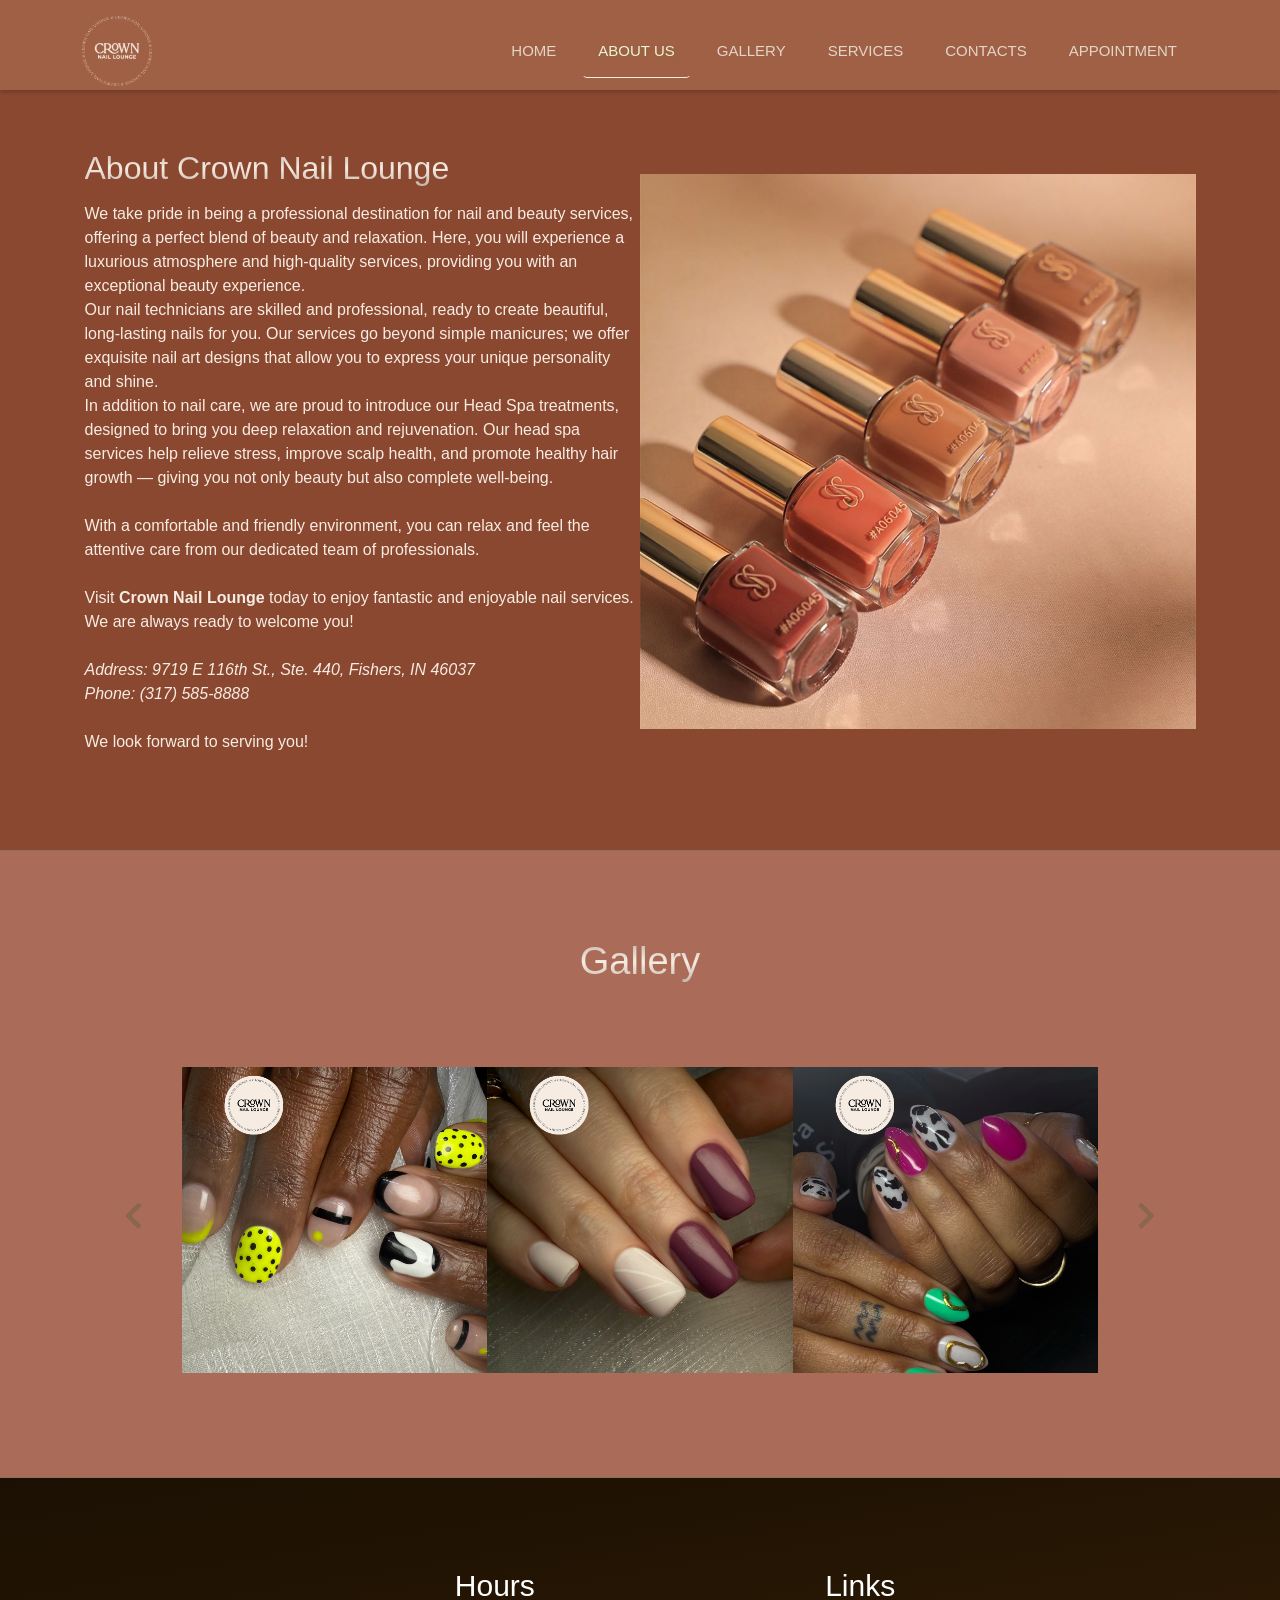
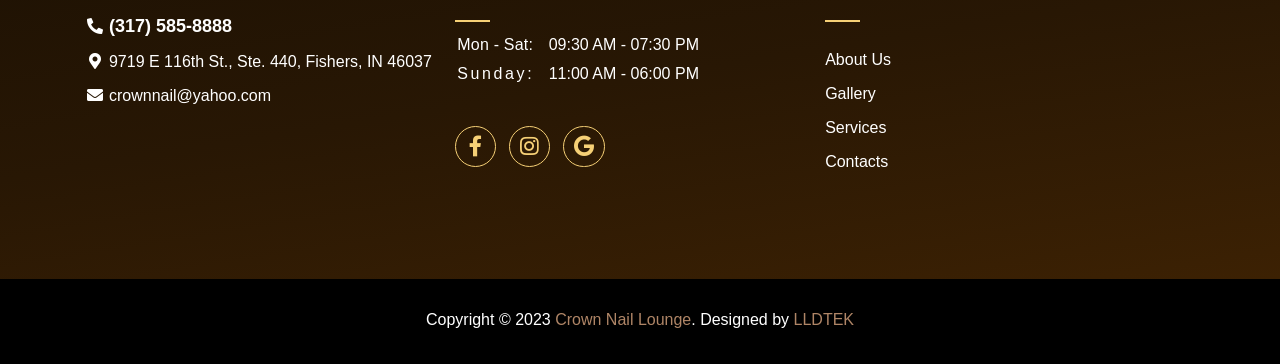
==== commit b30fb7b8: "A-02" ====
--- a/about.html
+++ b/about.html
@@ -6,8 +6,8 @@
     <meta charset="utf-8">
     <meta name="viewport" content="width=device-width, initial-scale=1">
 
-     <link rel="icon" href="images/avalon-nails-head-spa-favicon.svg">
-    <link rel="shortcut icon" type="image/x-icon" href="images/avalon-nails-head-spa-favicon.svg">
+     <link rel="icon" href="images/crown-nail-lounge-favicon.svg">
+    <link rel="shortcut icon" type="image/x-icon" href="images/crown-nail-lounge-favicon.svg">
 
     <link rel="stylesheet" href="css/bootstrap.min.css">
     
@@ -162,7 +162,7 @@
                 </div>
 
                 <div class="col-lg-6 col-md-6 align-self-center">
-                    <img class="w-100" src="images/avalon-nails-head-spa-about.jpg">
+                    <img class="w-100" src="images/crown-nail-lounge-about-01.jpg">
                 </div>
             </div>
         </div>
--- a/css/slider_fullbanner.css
+++ b/css/slider_fullbanner.css
@@ -432,7 +432,7 @@
 }	
 .carousel-item.banner{
 		height: 360px;
-		background: #000;
+		background: #8b4830;
 		overflow: hidden;
 }
 
@@ -891,7 +891,7 @@
 /* Carousel Hero */
 /* Hero Carousel */
 #template-mo-zay-hero-carousel {
-    background: linear-gradient(270deg, #000000 0%, #333333 9.91%, #000000 32.86%);
+    background: linear-gradient(270deg, #8b4830 0%, #8b4830 9.91%, #8b4830 32.86%);
     background-size: cover;
     background-position: center;
 }
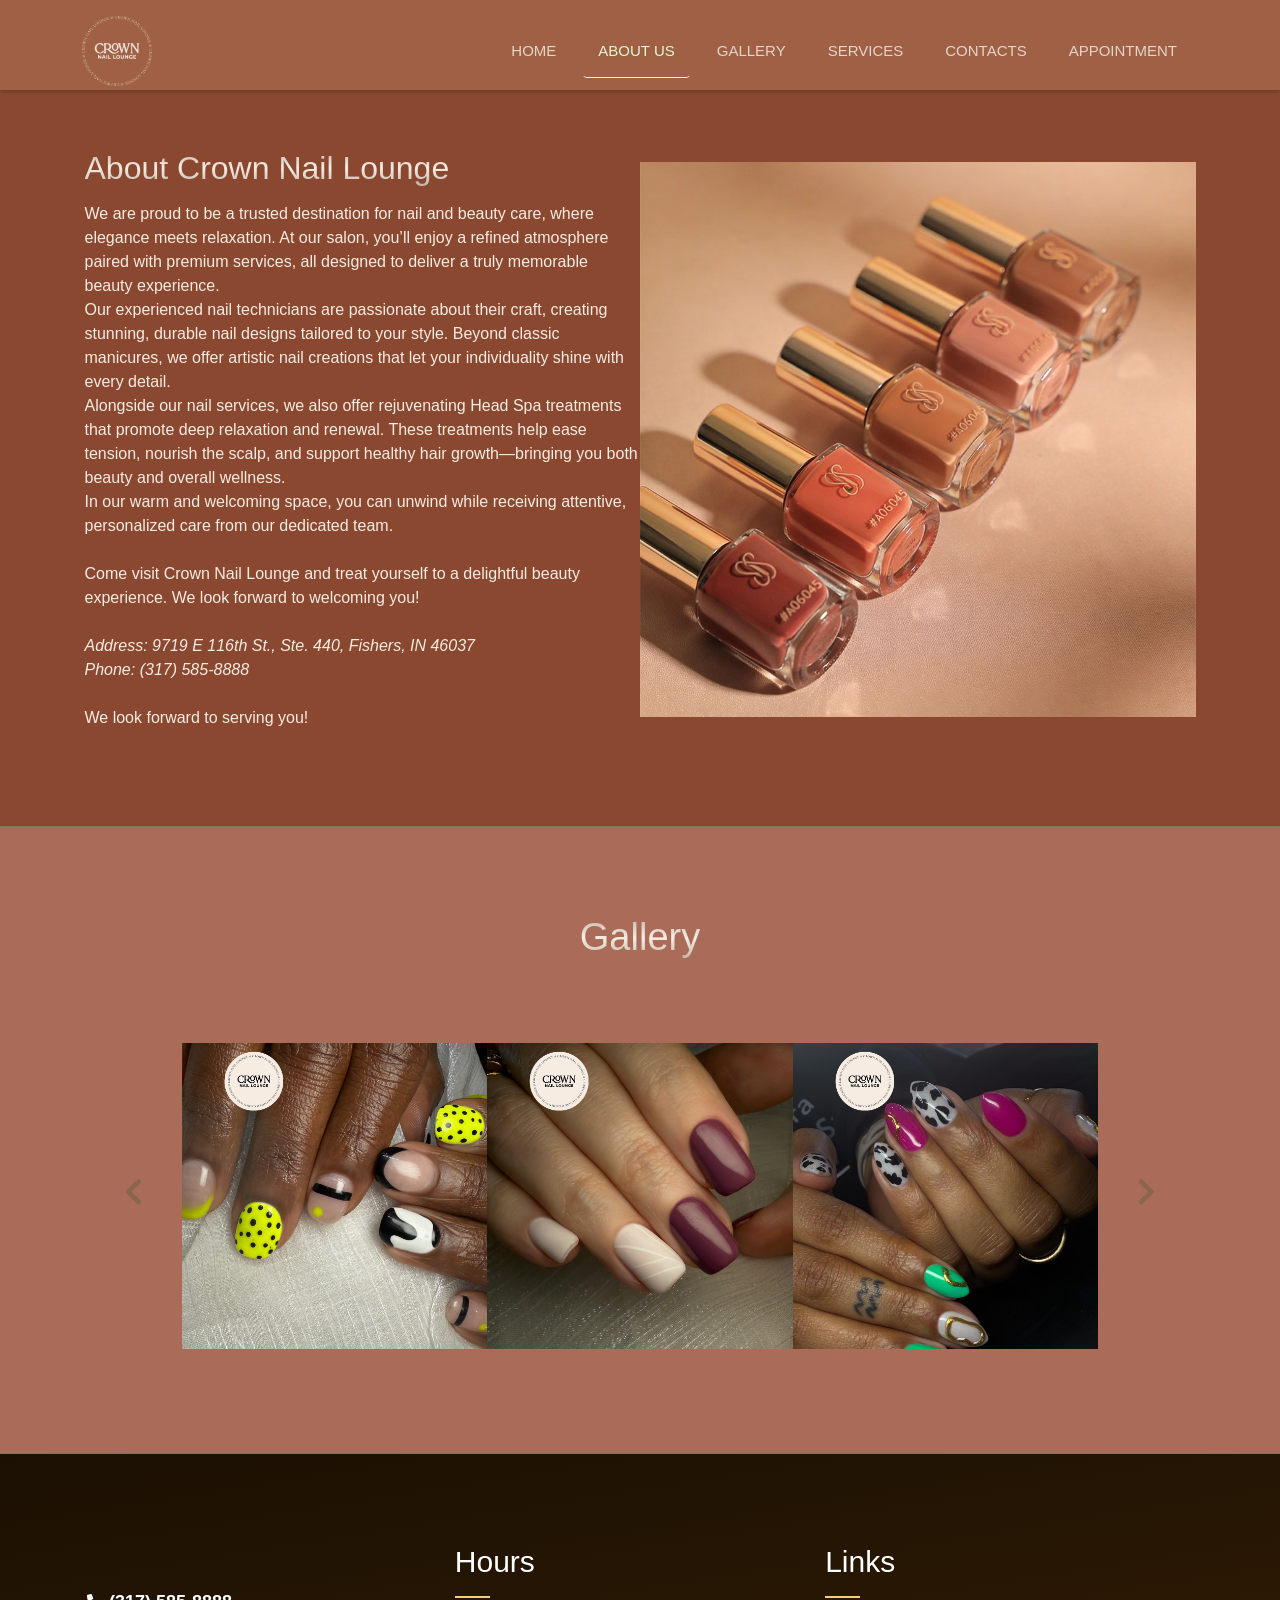
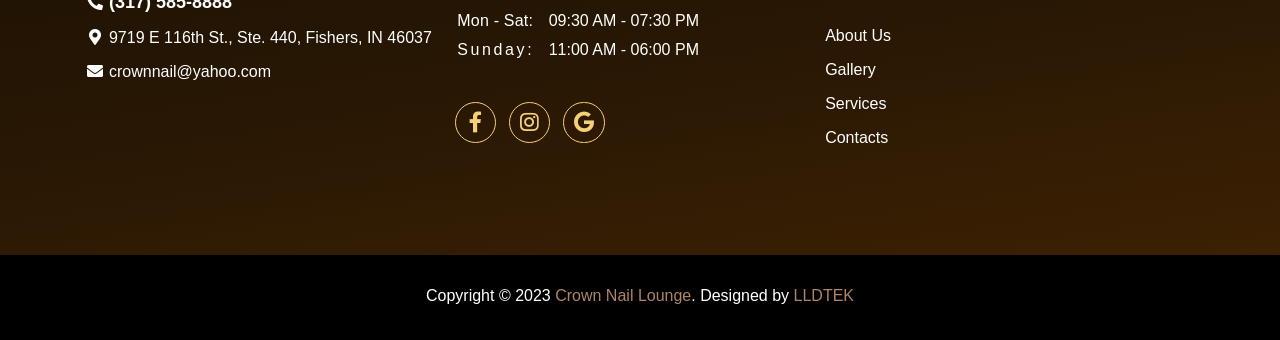
==== commit 53e7dfd6: "A-03" ====
--- a/about.html
+++ b/about.html
@@ -143,15 +143,15 @@
                 <div class="col-lg-6 col-md-6">
                     <h1 class="h11 about-title bolder">About <span>Crown Nail Lounge</span></h1>
                     <span class="text-justify">
-					We take pride in being a professional destination for nail and beauty services, offering a perfect blend of beauty and relaxation. Here, you will experience a luxurious atmosphere and high-quality services, providing you with an exceptional beauty experience.
+					We are proud to be a trusted destination for nail and beauty care, where elegance meets relaxation. At our salon, you’ll enjoy a refined atmosphere paired with premium services, all designed to deliver a truly memorable beauty experience.
 					<br>
-					Our nail technicians are skilled and professional, ready to create beautiful, long-lasting nails for you. Our services go beyond simple manicures; we offer exquisite nail art designs that allow you to express your unique personality and shine.
-					<br>	
-					In addition to nail care, we are proud to introduce our Head Spa treatments, designed to bring you deep relaxation and rejuvenation. Our head spa services help relieve stress, improve scalp health, and promote healthy hair growth — giving you not only beauty but also complete well-being.
+					Our experienced nail technicians are passionate about their craft, creating stunning, durable nail designs tailored to your style. Beyond classic manicures, we offer artistic nail creations that let your individuality shine with every detail.
+					<br>
+					Alongside our nail services, we also offer rejuvenating Head Spa treatments that promote deep relaxation and renewal. These treatments help ease tension, nourish the scalp, and support healthy hair growth—bringing you both beauty and overall wellness.
+					<br>
+					In our warm and welcoming space, you can unwind while receiving attentive, personalized care from our dedicated team.
 					<br><br>
-					With a comfortable and friendly environment, you can relax and feel the attentive care from our dedicated team of professionals.
-					<br><br>
-					Visit <b>Crown Nail Lounge </b>today to enjoy fantastic and enjoyable nail services. We are always ready to welcome you!
+					Come visit Crown Nail Lounge and treat yourself to a delightful beauty experience. We look forward to welcoming you!
 					<br><br>
 					<i>Address: 9719 E 116th St., Ste. 440, Fishers, IN 46037</i>
 					<br>
